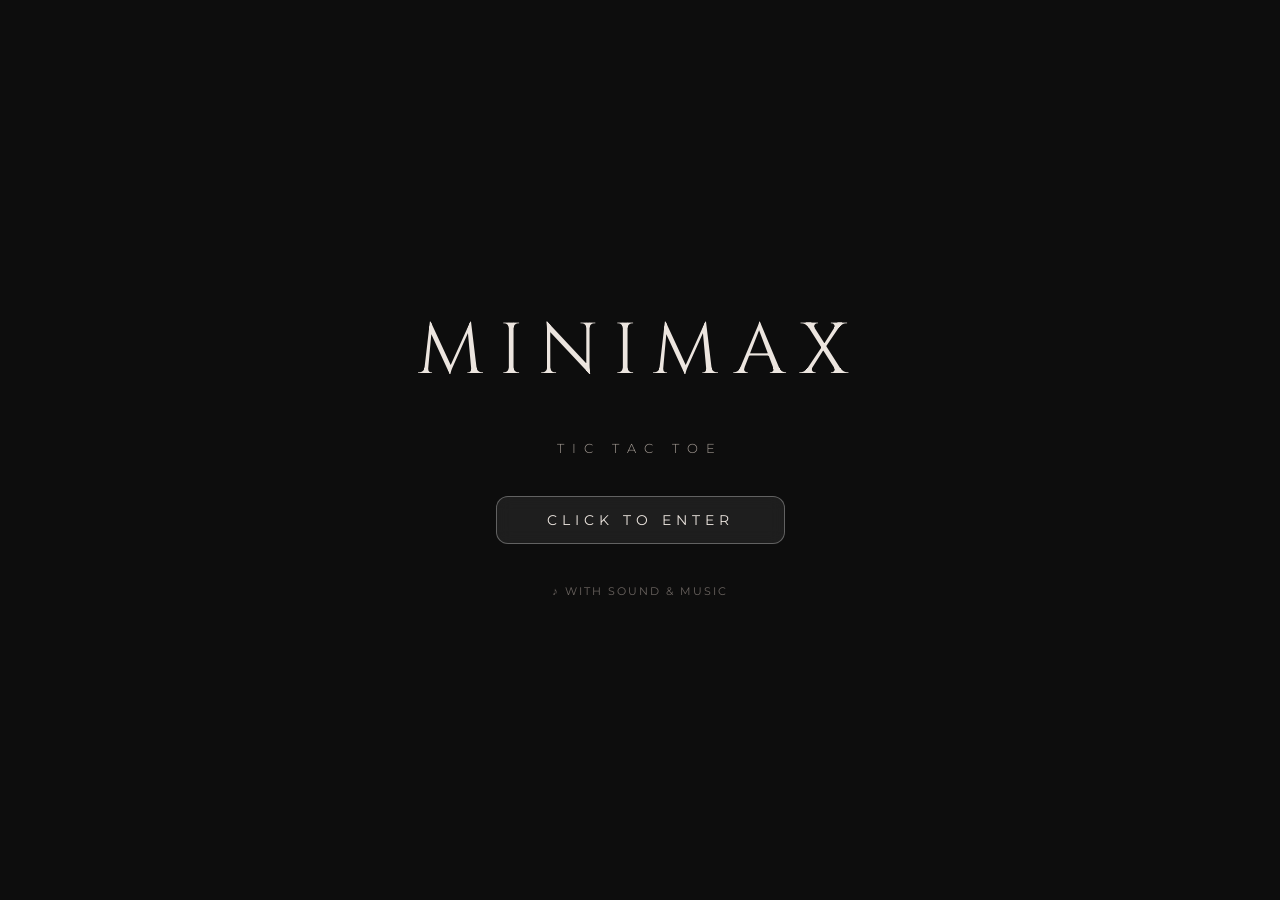
==== index.html @ ba653051 "Baru Lagi" ====
<!DOCTYPE html>
<html lang="en">
<head>
    <meta charset="UTF-8">
    <meta name="viewport" content="width=device-width, initial-scale=1.0">
    <title>Minimax Tic Tac Toe</title>
    <link href="https://fonts.googleapis.com/css2?family=Cinzel:wght@400;500&family=Montserrat:wght@300;400;500&family=Playfair+Display:ital@1&display=swap" rel="stylesheet">
    <link rel="stylesheet" href="https://cdnjs.cloudflare.com/ajax/libs/font-awesome/6.4.0/css/all.min.css">
    <link rel="stylesheet" href="style.css?v=1.1">
</head>
<body>

    <div id="splash-screen" onclick="enterGame()">
        <div class="splash-title">MINIMAX</div>
        <div class="splash-sub">TIC TAC TOE</div>
        <div class="splash-btn">CLICK TO ENTER</div>
        <div class="splash-note">♪ WITH SOUND &amp; MUSIC</div>
    </div>

    <div class="game-window">
        <video autoplay loop muted playsinline id="bg-video">
            <source src="Background/bgvidloop.mp4" type="video/mp4">
        </video>
        <div class="video-overlay"></div>

        <audio id="bg-music" loop>
            <source src="artmylife-beach-lo-fi-relax-477166.mp3" type="audio/mpeg">
        </audio>

        <button id="credits-btn" onclick="openCredits()" title="Credits">i</button>

        <div class="top-right-controls">
            <div class="control-item" id="music-control" onclick="toggleAudio('music')">
                <i class="fas fa-music"></i><span>MUSIC<br>ON</span>
            </div>
            <div class="divider-vertical"></div>
            <div class="control-item" id="sound-control" onclick="toggleAudio('sound')">
                <i class="fas fa-volume-up"></i><span>SOUND<br>ON</span>
            </div>
        </div>

        <div id="lobby-screen" class="ui-container">
            <div class="text-section">
                <div class="algoritma">ALGORITMA</div>
                <div class="minimax">MINIMAX</div>
                <div class="tic-tac-toe-row">
                    <div class="line"></div>
                    <div class="tic-tac-toe">TIC TAC TOE</div>
                    <div class="line"></div>
                </div>
                <div class="tagline" style="margin-top: 15px;">Make your move. Victory in a line.</div>
            </div>
            <div class="menu-section">
                <button class="menu-btn" onclick="showScreen('size-screen')">
                    <div class="btn-icon"><i class="fas fa-play"></i></div>
                    <div class="btn-text-wrapper">
                        <span class="btn-title">PLAY</span>
                        <span class="btn-desc">Start a new match</span>
                    </div>
                </button>
                <button class="menu-btn" onclick="showScreen('settings-screen')">
                    <div class="btn-icon"><i class="fas fa-cog"></i></div>
                    <div class="btn-text-wrapper">
                        <span class="btn-title">SETTINGS</span>
                        <span class="btn-desc">Game system & audio</span>
                    </div>
                </button>
                <button class="menu-btn" onclick="showScreen('appearance-screen')">
                    <div class="btn-icon"><i class="fas fa-palette"></i></div>
                    <div class="btn-text-wrapper">
                        <span class="btn-title">APPEARANCE</span>
                        <span class="btn-desc">Customize visual experience</span>
                    </div>
                </button>
            </div>
        </div>

        <div id="appearance-screen" class="ui-container hidden">
            <div class="text-section">
                <div class="minimax" style="font-size: 50px;">APPEARANCE</div>
                <div class="tagline">Stylize your battlefield</div>
            </div>
            <div class="settings-content" style="align-items: center;">
                <div class="settings-column">
                    <div class="setting-item">
                        <span class="setting-label">BOARD SKIN</span>
                        <div class="btn-horizontal-group" id="app-skin-opts">
                            <button class="menu-btn size-btn" style="width:140px;padding:10px;" onclick="setSkin('default')">Classic</button>
                            <button class="menu-btn size-btn" style="width:140px;padding:10px;" onclick="setSkin('neon')">Cyber Neon</button>
                            <button class="menu-btn size-btn" style="width:140px;padding:10px;" onclick="setSkin('waffle')">Waffle Break</button>
                        </div>
                    </div>
                    <div class="setting-item" style="margin-top: 15px;">
                        <span class="setting-label">PREVIEW SIZE</span>
                        <div class="btn-horizontal-group" id="app-size-opts">
                            <button class="menu-btn size-btn" style="width:70px;padding:10px;" onclick="setPreviewSize(3)">3x3</button>
                            <button class="menu-btn size-btn" style="width:70px;padding:10px;" onclick="setPreviewSize(5)">5x5</button>
                            <button class="menu-btn size-btn" style="width:70px;padding:10px;" onclick="setPreviewSize(6)">6x6</button>
                        </div>
                    </div>
                    <div style="margin-top: 40px;">
                        <button class="menu-btn" style="width:200px;" onclick="showScreen('lobby-screen')">
                            <div class="btn-icon"><i class="fas fa-arrow-left"></i></div>
                            <div class="btn-text-wrapper"><span class="btn-title">BACK</span></div>
                        </button>
                    </div>
                </div>
                <div class="settings-column" style="display:flex; justify-content:center; align-items:center;">
                    <div id="preview-board" class="board skin-default"></div>
                </div>
            </div>
        </div>

        <div id="settings-screen" class="ui-container hidden">
            <div class="text-section">
                <div class="minimax" style="font-size: 50px;">SETTINGS</div>
            </div>
            <div class="settings-content">
                <div class="settings-column">
                    <div class="setting-item">
                        <span class="setting-label">BLUR INTENSITY</span>
                        <div class="btn-horizontal-group" id="blur-opts">
                            <button class="menu-btn size-btn" style="width:100px;padding:10px;" onclick="setBlur(2)">Low</button>
                            <button class="menu-btn size-btn" style="width:100px;padding:10px;" onclick="setBlur(6)">Medium</button>
                            <button class="menu-btn size-btn" style="width:100px;padding:10px;" onclick="setBlur(12)">High</button>
                        </div>
                    </div>
                    <div class="setting-item" style="margin-top:20px;">
                        <span class="setting-label">ABOUT THE ALGORITHM</span>
                        <div class="info-box">
                            <b>MINIMAX:</b> Algoritma rekursif yang mencari langkah optimal dengan meminimalkan kemungkinan kerugian maksimal. Sempurna untuk papan 3x3.<br><br>
                            <b>HEURISTIC:</b> Digunakan pada papan besar untuk mengevaluasi skor posisi tanpa harus menelusuri seluruh kemungkinan langkah, menjaga performa tetap lancar.
                        </div>
                    </div>
                </div>
                <div class="settings-column">
                    <div class="setting-item">
                        <span class="setting-label">AUDIO SETTINGS</span>
                        <div class="info-box" style="display:flex;flex-direction:column;gap:18px;">
                            <div class="volume-row">
                                <label>BGM</label>
                                <input type="range" id="bgm-slider" min="0" max="100" value="35"
                                       oninput="AudioManager.setBGM(this.value)">
                                <span class="vol-value" id="bgm-val">35</span>
                            </div>
                            <div class="volume-row">
                                <label>SFX</label>
                                <input type="range" id="sfx-slider" min="0" max="100" value="100"
                                       oninput="AudioManager.setSFX(this.value)">
                                <span class="vol-value" id="sfx-val">100</span>
                            </div>
                        </div>
                    </div>
                    <div class="setting-item">
                        <span class="setting-label">BGM TRACK</span>
                        <div class="btn-horizontal-group" id="track-opts">
                            </div>
                    </div>
                    <div style="margin-top:auto;display:flex;gap:15px;">
                        <button class="menu-btn" style="width:200px;" onclick="resetDefaults()">
                            <div class="btn-icon"><i class="fas fa-undo"></i></div>
                            <div class="btn-text-wrapper"><span class="btn-title">DEFAULT</span></div>
                        </button>
                        <button class="menu-btn" style="width:200px;" onclick="showScreen('lobby-screen')">
                            <div class="btn-icon"><i class="fas fa-arrow-left"></i></div>
                            <div class="btn-text-wrapper"><span class="btn-title">BACK</span></div>
                        </button>
                    </div>
                </div>
            </div>
        </div>

        <div id="credits-screen" class="ui-container hidden">
            <div class="text-section">
                <div class="minimax" style="font-size:50px;">CREDITS</div>
                <div class="tagline">The minds behind the machine</div>
            </div>
            <div class="settings-content">
                <div class="settings-column">
                    <div class="setting-item">
                        <span class="setting-label">THE TEAM</span>
                        <div class="info-box" style="display:flex;flex-direction:column;gap:16px;">
                            <div>
                                <b style="font-size:15px;">Jeremy</b>
                                <p style="margin-top:4px;color:#c7bdb7;font-size:12px;">5803025027</p>
                            </div>
                            <div>
                                <b style="font-size:15px;">Phillipo</b>
                                <p style="margin-top:4px;color:#c7bdb7;font-size:12px;">5803025025</p>
                            </div>
                            <div>
                                <b style="font-size:15px;">Rendra</b>
                                <p style="margin-top:4px;color:#c7bdb7;font-size:12px;">5803025019</p>
                            </div>
                        </div>
                    </div>
                </div>
                <div class="settings-column">
                    <div class="setting-item">
                        <span class="setting-label">REPOSITORY</span>
                        <div class="info-box" style="display:flex;flex-direction:column;gap:12px;">
                            <p style="font-size:13px;color:#c7bdb7;line-height:1.6;">Open source project built with vanilla HTML, CSS &amp; JavaScript. No frameworks. No dependencies.</p>
                            <button class="menu-btn" style="width:100%;justify-content:center;"
                                    onclick="window.open('https://github.com/Bluwww/Tic-Tac-Toe.git','_blank')">
                                <div class="btn-icon"><i class="fab fa-github"></i></div>
                                <div class="btn-text-wrapper"><span class="btn-title">VISIT GITHUB</span></div>
                            </button>
                        </div>
                    </div>
                    <div style="margin-top:auto;">
                        <button class="menu-btn" style="width:200px;" onclick="closeCredits()">
                            <div class="btn-icon"><i class="fas fa-arrow-left"></i></div>
                            <div class="btn-text-wrapper"><span class="btn-title">BACK</span></div>
                        </button>
                    </div>
                </div>
            </div>
        </div>

        <div id="size-screen" class="ui-container hidden">
            <div class="text-section">
                <div class="minimax" style="font-size:50px;">BATTLEFIELD</div>
                <div class="tagline">Select your board size</div>
            </div>
            <div class="btn-horizontal-group" id="size-opts" style="margin-top:20px;">
                <button class="menu-btn size-btn" onclick="chooseSize(3)"><span class="btn-title">3 x 3</span></button>
                <button class="menu-btn size-btn" onclick="chooseSize(5)"><span class="btn-title">5 x 5</span></button>
                <button class="menu-btn size-btn" onclick="chooseSize(6)"><span class="btn-title">6 x 6</span></button>
            </div>
            <button class="menu-btn" style="width:200px;margin-top:20px;" onclick="showScreen('lobby-screen')">
                <div class="btn-icon"><i class="fas fa-arrow-left"></i></div>
                <div class="btn-text-wrapper"><span class="btn-title">BACK</span></div>
            </button>
        </div>

        <div id="difficulty-screen" class="ui-container hidden">
            <div class="text-section">
                <div class="minimax" style="font-size:50px;">CHALLENGE</div>
                <div class="tagline">Select your opponent level</div>
            </div>
            <div class="btn-horizontal-group" id="diff-opts" style="margin-top:20px;">
                <button class="menu-btn size-btn" onclick="setDifficulty('Easy')"><span class="btn-title">EASY</span></button>
                <button class="menu-btn size-btn" onclick="setDifficulty('Medium')"><span class="btn-title">MEDIUM</span></button>
                <button class="menu-btn size-btn" onclick="setDifficulty('Hard')"><span class="btn-title">HARD</span></button>
            </div>
            <button class="menu-btn" style="width:200px;margin-top:20px;" onclick="showScreen('size-screen')">
                <div class="btn-icon"><i class="fas fa-arrow-left"></i></div>
                <div class="btn-text-wrapper"><span class="btn-title">BACK</span></div>
            </button>
        </div>

        <div id="turn-screen" class="ui-container hidden">
            <div class="text-section">
                <div class="minimax" style="font-size:50px;">INITIATIVE</div>
                <div class="tagline">Who will make the first move?</div>
            </div>
            <div class="btn-horizontal-group" id="turn-opts" style="margin-top:20px;">
                <button class="menu-btn size-btn" onclick="setFirstTurn('Player')"><span class="btn-title">PLAYER</span></button>
                <button class="menu-btn size-btn" onclick="setFirstTurn('Bot')"><span class="btn-title">BOT</span></button>
            </div>
            <button class="menu-btn" style="width:200px;margin-top:20px;" onclick="showScreen('difficulty-screen')">
                <div class="btn-icon"><i class="fas fa-arrow-left"></i></div>
                <div class="btn-text-wrapper"><span class="btn-title">BACK</span></div>
            </button>
        </div>

        <div id="game-screen" class="ui-container hidden">
            <div class="gameplay-wrapper">
                <div class="scoreboard">
                    <div class="best-of">BEST OF 5 MATCH</div>
                    <div class="score-item">
                        <span>PLAYER (X)</span>
                        <span class="score-number" id="score-player">0</span>
                    </div>
                    <div class="score-item">
                        <span>BOT (O)</span>
                        <span class="score-number" id="score-bot">0</span>
                    </div>
                    <div id="round-status" style="text-align:center;font-size:12px;color:#c7bdb7;margin-top:10px;">Your turn!</div>
                    <div id="game-tip" class="game-tip">Tip: Get 3 in a row to win!</div>
                </div>
                <div id="board" class="board"></div>
            </div>
        </div>

        <div id="result-screen" class="ui-container hidden">
            <div class="text-section">
                <div class="algoritma">MATCH OVER</div>
                <div class="minimax" id="match-winner-text" style="font-size:60px;color:#e74c3c;">YOU LOSE</div>
            </div>
            <div class="menu-section">
                <button class="menu-btn" onclick="showScreen('size-screen')">
                    <div class="btn-icon"><i class="fas fa-redo"></i></div>
                    <div class="btn-text-wrapper"><span class="btn-title">PLAY AGAIN</span></div>
                </button>
                <button class="menu-btn" onclick="showScreen('lobby-screen')">
                    <div class="btn-icon"><i class="fas fa-home"></i></div>
                    <div class="btn-text-wrapper"><span class="btn-title">MAIN MENU</span></div>
                </button>
            </div>
        </div>

        <div class="bottom-left">1.0.0</div>
    </div>

    <script src="script.js"></script>
</body>
</html>
---- style.css ----
/* ============================================================
   RESET & BASE
   ============================================================ */
* { margin: 0; padding: 0; box-sizing: border-box; }
body, html {
    width: 100%; height: 100%;
    font-family: 'Montserrat', sans-serif;
    overflow: hidden;
    background-color: #0d0d0d;
    color: #ece5df;
}

/* ============================================================
   BACKGROUND VIDEO
   ============================================================ */
.game-window { position: relative; width: 100vw; height: 100vh; }

#bg-video {
    position: absolute; top: 0; left: 0;
    width: 100%; height: 100%;
    object-fit: cover; z-index: 0; pointer-events: none;
    transition: filter 0.8s ease-in-out;
}

:root { --blur-amount: 6px; }

.video-blurred {
    filter: blur(var(--blur-amount)) brightness(0.7);
}

.video-overlay {
    position: absolute; top: 0; left: 0; width: 100%; height: 100%;
    background: linear-gradient(to right, rgba(0,0,0,0.7) 0%, rgba(0,0,0,0.2) 60%);
    z-index: 1;
}

/* ============================================================
   TOP CONTROLS
   ============================================================ */
.top-right-controls {
    position: absolute; top: 6%; right: 4%;
    display: flex; align-items: center; gap: 20px; z-index: 10;
}
.control-item {
    display: flex; flex-direction: column; align-items: center;
    cursor: pointer; opacity: 0.8; transition: 0.3s;
}
.control-item:hover { opacity: 1; }
.control-item i { font-size: 20px; margin-bottom: 8px; }
.control-item span { font-size: 10px; letter-spacing: 1px; text-align: center; }
.divider-vertical { width: 1px; height: 40px; background-color: rgba(236,229,223,0.3); }

/* CREDITS BUTTON — top-left */
#credits-btn {
    position: absolute; top: 6%; left: 4%; z-index: 10;
    width: 40px; height: 40px; border-radius: 10px;
    background: rgba(255,255,255,0.08);
    border: 1px solid rgba(255,255,255,0.25);
    backdrop-filter: blur(8px);
    color: #ece5df; font-size: 16px; font-weight: 700;
    cursor: pointer; opacity: 0.8; transition: 0.3s;
    display: flex; align-items: center; justify-content: center;
}
#credits-btn:hover {
    background: rgba(255,255,255,0.18);
    opacity: 1; transform: scale(1.05);
}

/* ============================================================
   SCREENS & CONTAINERS
   ============================================================ */
.ui-container {
    position: absolute; top: 50%; left: 8%; transform: translateY(-50%);
    display: flex; flex-direction: column; gap: 35px;
    z-index: 10; width: 80%;
    transition: opacity 0.5s ease;
}

.hidden { display: none !important; opacity: 0; pointer-events: none; }

/* ============================================================
   TYPOGRAPHY
   ============================================================ */
.text-section { display: flex; flex-direction: column; gap: 10px; }
.algoritma { font-size: 18px; letter-spacing: 12px; font-weight: 300; margin-left: 5px; }
.minimax {
    font-family: 'Cinzel', serif; font-size: 80px;
    letter-spacing: 15px; font-weight: 400; line-height: 1; margin-left: 5px;
}
.tic-tac-toe-row { display: flex; align-items: center; gap: 15px; margin-top: 5px; }
.line { height: 1px; width: 80px; background-color: rgba(236,229,223,0.5); }
.tic-tac-toe { font-size: 16px; letter-spacing: 10px; font-weight: 300; }
.tagline {
    font-family: 'Playfair Display', serif; font-style: italic;
    font-size: 20px; letter-spacing: 1px; color: #d1c8c3;
}

/* ============================================================
   BUTTONS
   ============================================================ */
.menu-section { display: flex; flex-direction: column; gap: 15px; width: 320px; margin-top: 10px; }
.menu-btn {
    background: rgba(255,255,255,0.08); border: 1px solid rgba(255,255,255,0.25);
    backdrop-filter: blur(8px); border-radius: 12px; padding: 15px 25px;
    display: flex; align-items: center; cursor: pointer; transition: 0.3s;
    color: #ece5df; text-align: left;
}
.menu-btn:hover { background: rgba(255,255,255,0.15); transform: translateX(5px); }
.btn-icon { font-size: 24px; width: 40px; display: flex; justify-content: center; margin-right: 15px; opacity: 0.9; }
.btn-text-wrapper { display: flex; flex-direction: column; gap: 4px; }
.btn-title { font-size: 18px; font-weight: 500; letter-spacing: 2px; }
.btn-desc { font-size: 12px; font-weight: 300; color: #c7bdb7; letter-spacing: 0.5px; }

.btn-horizontal-group { display: flex; gap: 15px; flex-wrap: wrap; max-width: 600px; }
.size-btn { width: 140px; justify-content: center; text-align: center; }

.selected-opt {
    border: 2px solid #ffffff !important;
    background: rgba(255,255,255,0.25) !important;
    box-shadow: 0 0 20px rgba(255,255,255,0.6), inset 0 0 10px rgba(255,255,255,0.3) !important;
    transform: scale(1.05);
    color: #ffffff !important;
    text-shadow: 0 0 10px rgba(255,255,255,0.8);
}

/* ============================================================
   SETTINGS LAYOUT
   ============================================================ */
.settings-content { display: flex; gap: 50px; align-items: flex-start; }
.settings-column {
    flex: 1; max-width: 450px;
    display: flex; flex-direction: column; gap: 25px;
}
.setting-item { display: flex; flex-direction: column; gap: 10px; }
.setting-label { font-size: 14px; letter-spacing: 3px; color: #c7bdb7; font-weight: 500; }
.info-box {
    background: rgba(255,255,255,0.05); border: 1px solid rgba(255,255,255,0.1);
    padding: 20px; border-radius: 12px;
    font-size: 13px; line-height: 1.6; color: #d1c8c3;
}
.info-box b { color: #ece5df; letter-spacing: 1px; }

.volume-row { display: flex; align-items: center; gap: 14px; }
.volume-row label {
    font-size: 12px; letter-spacing: 2px; color: #c7bdb7; min-width: 40px;
}
.volume-row input[type=range] {
    flex: 1; -webkit-appearance: none; appearance: none;
    height: 4px; border-radius: 4px;
    background: rgba(255,255,255,0.2); outline: none; cursor: pointer;
}
.volume-row input[type=range]::-webkit-slider-thumb {
    -webkit-appearance: none; appearance: none;
    width: 16px; height: 16px; border-radius: 50%;
    background: #ece5df; cursor: pointer;
    box-shadow: 0 0 6px rgba(255,255,255,0.4);
}
.volume-row input[type=range]::-moz-range-thumb {
    width: 16px; height: 16px; border-radius: 50%;
    background: #ece5df; cursor: pointer; border: none;
    box-shadow: 0 0 6px rgba(255,255,255,0.4);
}
.vol-value {
    font-size: 12px; color: #ece5df;
    min-width: 30px; text-align: right; letter-spacing: 1px;
}

/* ============================================================
   GAMEPLAY AREA
   ============================================================ */
.gameplay-wrapper { display: flex; align-items: center; gap: 60px; }
.scoreboard {
    background: rgba(0,0,0,0.4); padding: 30px; border-radius: 15px;
    border: 1px solid rgba(255,255,255,0.1); backdrop-filter: blur(10px);
    display: flex; flex-direction: column; gap: 20px; width: 250px;
}
.score-item {
    display: flex; justify-content: space-between; align-items: center;
    font-size: 18px; letter-spacing: 2px;
}
.score-number { font-size: 28px; font-family: 'Cinzel', serif; font-weight: 500; }
.best-of {
    text-align: center; font-size: 14px; letter-spacing: 3px; color: #c7bdb7;
    border-bottom: 1px solid rgba(255,255,255,0.2); padding-bottom: 10px;
}

.board {
    display: grid; gap: 8px;
    background: rgba(255,255,255,0.1); padding: 15px; border-radius: 10px;
    backdrop-filter: blur(5px); border: 1px solid rgba(255,255,255,0.2);
}
.cell {
    background: rgba(0,0,0,0.5); display: flex;
    justify-content: center; align-items: center;
    font-family: 'Cinzel', serif; cursor: pointer;
    transition: 0.2s; border-radius: 4px;
}
.cell:hover { background: rgba(255,255,255,0.1); }
.cell.x { color: #e74c3c; }
.cell.o { color: #3498db; }

/* ============================================================
   PION POP-IN ANIMATION
   ============================================================ */
@keyframes pop-in {
    0%   { transform: scale(0) rotate(-15deg); opacity: 0; }
    60%  { transform: scale(1.2) rotate(6deg);  opacity: 1; }
    80%  { transform: scale(0.9) rotate(-3deg); }
    100% { transform: scale(1)   rotate(0deg);  opacity: 1; }
}

.cell.just-placed {
    animation: pop-in 0.35s cubic-bezier(0.34, 1.56, 0.64, 1) both;
}

/* ============================================================
   FOOTER
   ============================================================ */
.bottom-left {
    position: absolute; bottom: 5%; left: 4%;
    font-size: 12px; font-weight: 300; letter-spacing: 1px; opacity: 0.8; z-index: 10;
}
.game-tip {
    text-align: center; font-size: 12px; color: #a89f98;
    margin-top: 5px; font-style: italic; letter-spacing: 0.5px; opacity: 0.9;
}

/* ============================================================
   SPLASH SCREEN
   ============================================================ */
#splash-screen {
    position: fixed; inset: 0; z-index: 9999;
    background: #0d0d0d;
    display: flex; flex-direction: column;
    justify-content: center; align-items: center; gap: 40px;
    cursor: pointer; transition: opacity 0.8s ease;
}
#splash-screen.fade-out { opacity: 0; pointer-events: none; }

.splash-title {
    font-family: 'Cinzel', serif; font-size: 72px;
    letter-spacing: 15px; color: #ece5df; text-align: center;
}
.splash-sub {
    font-size: 13px; letter-spacing: 8px; color: #a89f98;
    text-align: center; font-weight: 300;
}
.splash-btn {
    border: 1px solid rgba(255,255,255,0.3); padding: 14px 50px; border-radius: 12px;
    background: rgba(255,255,255,0.07); backdrop-filter: blur(8px);
    font-family: 'Montserrat', sans-serif; font-size: 14px; letter-spacing: 5px;
    color: #ece5df; cursor: pointer; transition: 0.3s;
    animation: pulse-glow 2s ease-in-out infinite;
}
.splash-btn:hover { background: rgba(255,255,255,0.15); border-color: rgba(255,255,255,0.6); }
@keyframes pulse-glow {
    0%, 100% { box-shadow: 0 0 10px rgba(255,255,255,0.1); }
    50%       { box-shadow: 0 0 25px rgba(255,255,255,0.35); }
}
.splash-note { font-size: 11px; letter-spacing: 2px; color: #6b6460; }

/* ============================================================
   RESPONSIVE — SMARTPHONE (Mencegah Terpotong di Layar HP)
   ============================================================ */
@media (max-width: 600px) {
    body, html {
        overflow: hidden; /* Mengunci layar HP agar tidak bisa digeser ke samping akibat overflow */
    }

    #splash-screen { gap: 24px; }
    .splash-title { font-size: 36px; letter-spacing: 8px; }
    .splash-sub  { font-size: 11px; letter-spacing: 5px; }
    .splash-btn  { padding: 12px 30px; font-size: 12px; letter-spacing: 3px; }
    .splash-note { font-size: 10px; }

    /* Menyeimbangkan Container Utama agar presisi di tengah layar HP */
    .ui-container { 
        left: 5% !important; 
        top: 50% !important; 
        width: 90% !important; 
        gap: 18px !important; 
        transform: translateY(-50%) !important; 
        max-height: 92vh;
        overflow-y: auto; /* Jaga-jaga jika layar HP sangat pendek, menu bisa di-scroll ke bawah */
        padding-right: 5px;
    }

    .algoritma { font-size: 11px; letter-spacing: 6px; }
    .minimax { font-size: 35px !important; letter-spacing: 6px; text-align: center; width: 100%; }
    .tic-tac-toe { font-size: 11px; letter-spacing: 5px; }
    .line        { width: 40px; }
    .tagline     { font-size: 13px; text-align: center; }

    .menu-section { width: 100%; gap: 10px; align-items: center; }
    .menu-btn     { padding: 11px 16px; border-radius: 10px; width: 100%; max-width: 290px; }
    .btn-icon     { font-size: 18px; width: 30px; margin-right: 10px; }
    .btn-title    { font-size: 14px; letter-spacing: 1.5px; }
    .btn-desc     { font-size: 10px; }

    /* Memaksa group tombol horizontal melentur mengikuti lebar layar HP */
    .btn-horizontal-group { 
        gap: 8px !important; 
        width: 100% !important; 
        justify-content: center !important;
    }
    
    /* Mengubah ukuran tombol pilihan statis (140px) menjadi pembagian persen yang rapi di HP */
    .btn-horizontal-group .size-btn { 
        width: calc(50% - 6px) !important; 
        padding: 10px 4px !important;
        font-size: 12px !important;
    }

    /* Khusus untuk pilihan ukuran battlefield / preview size agar muat sejajar bertiga */
    #size-opts .size-btn,
    #diff-opts .size-btn,
    #turn-opts .size-btn,
    #app-size-opts .size-btn {
        width: calc(33.33% - 6px) !important;
    }

    .top-right-controls { top: 2%; right: 3%; gap: 12px; }
    .control-item i     { font-size: 16px; margin-bottom: 4px; }
    .control-item span  { font-size: 8px; }
    .divider-vertical   { height: 28px; }
    #credits-btn        { top: 2%; left: 3%; width: 34px; height: 34px; font-size: 13px; }

    /* FIX UTAMA: Mengatur susunan kolom pengaturan/appearance agar turun ke bawah */
    .settings-content { 
        flex-direction: column !important; 
        gap: 20px !important; 
        width: 100% !important;
        align-items: center !important;
    }
    
    .settings-column { 
        width: 100% !important; 
        max-width: 100% !important; 
        gap: 16px !important; 
        align-items: center !important;
    }
    
    .setting-item {
        width: 100% !important;
        align-items: center !important;
    }

    .setting-label   { font-size: 11px; letter-spacing: 2px; text-align: center; }
    .info-box        { padding: 14px; font-size: 11px; width: 100%; max-width: 300px; }
    .score-item      { font-size: 13px; letter-spacing: 1px; }
    .score-number    { font-size: 20px; }
    .best-of         { font-size: 11px; letter-spacing: 2px; }

    .volume-row { width: 100%; max-width: 280px; }

    /* Mengatur area gameplay */
    .gameplay-wrapper { flex-direction: column; align-items: center; gap: 12px; width: 100%; }

    .scoreboard {
        width: 100%; max-width: 300px; flex-direction: row; flex-wrap: wrap; padding: 10px 14px;
        gap: 8px; align-items: center; justify-content: space-between; border-radius: 10px;
    }
    .best-of {
        width: 100%; border-bottom: none; border-top: 1px solid rgba(255,255,255,0.2);
        padding-bottom: 0; padding-top: 6px; order: 99; font-size: 10px;
    }
    #round-status { font-size: 10px; }
    .game-tip     { font-size: 10px; }

    /* Memastikan papan permainan utama dan papan preview di menu appearance berukuran pas */
    #board, #preview-board {
        width:  min(84vw, calc(100vh - 220px)) !important;
        height: min(84vw, calc(100vh - 220px)) !important;
        padding: 8px; gap: 5px; box-sizing: border-box;
    }

    .cell { font-size: clamp(14px, 6vw, 36px) !important; border-radius: 3px; }
    #match-winner-text { font-size: 36px !important; }
}

/* ============================================================
   BOARD SKINS
   ============================================================ */

/* --- 1. SKIN: CYBER NEON --- */
.board.skin-neon {
    background: rgba(10, 10, 35, 0.7); border: 1px solid #00ffff;
    box-shadow: 0 0 15px rgba(0, 255, 255, 0.4), inset 0 0 20px rgba(0, 255, 255, 0.2);
}
.board.skin-neon .cell {
    background: rgba(0, 0, 0, 0.8); border: 1px solid rgba(0, 255, 255, 0.3);
    box-shadow: inset 0 0 10px rgba(0, 0, 0, 0.8);
}
.board.skin-neon .cell:hover {
    background: rgba(0, 255, 255, 0.2); box-shadow: 0 0 15px rgba(0, 255, 255, 0.5);
}
.board.skin-neon .cell.x { color: #ff007f; text-shadow: 0 0 15px #ff007f, 0 0 30px #ff007f; }
.board.skin-neon .cell.o { color: #00ffff; text-shadow: 0 0 15px #00ffff, 0 0 30px #00ffff; }


/* --- 2. SKIN: WAFFLE BREAK --- */
.board.skin-waffle {
    background: #d8a061; /* Warna adonan waffle matang */
    border: 4px solid #b87c3b; /* Tepi waffle */
    border-radius: 12px;
    box-shadow: 0 10px 25px rgba(0, 0, 0, 0.4); 
    position: relative;
}

/* KOTAK-KOTAK GRID WAFFLE */
.board.skin-waffle .cell {
    background: #f9d8a5; 
    border: 2px solid #c78e51; 
    border-radius: 6px;
    position: relative;
    z-index: 1;
}

.board.skin-waffle .cell:hover {
    background: #ffeac7;
}

/* HILANGKAN TEXT ASLI X DAN O */
.board.skin-waffle .cell.x,
.board.skin-waffle .cell.o {
    text-shadow: none;
    color: transparent; 
}

/* POSISI ICON SVG MENTEGA DAN BLUEBERRY */
.board.skin-waffle .cell svg.waffle-icon {
    width: 75%;
    height: 75%;
    position: absolute;
    top: 50%;
    left: 50%;
    transform: translate(-50%, -50%);
}
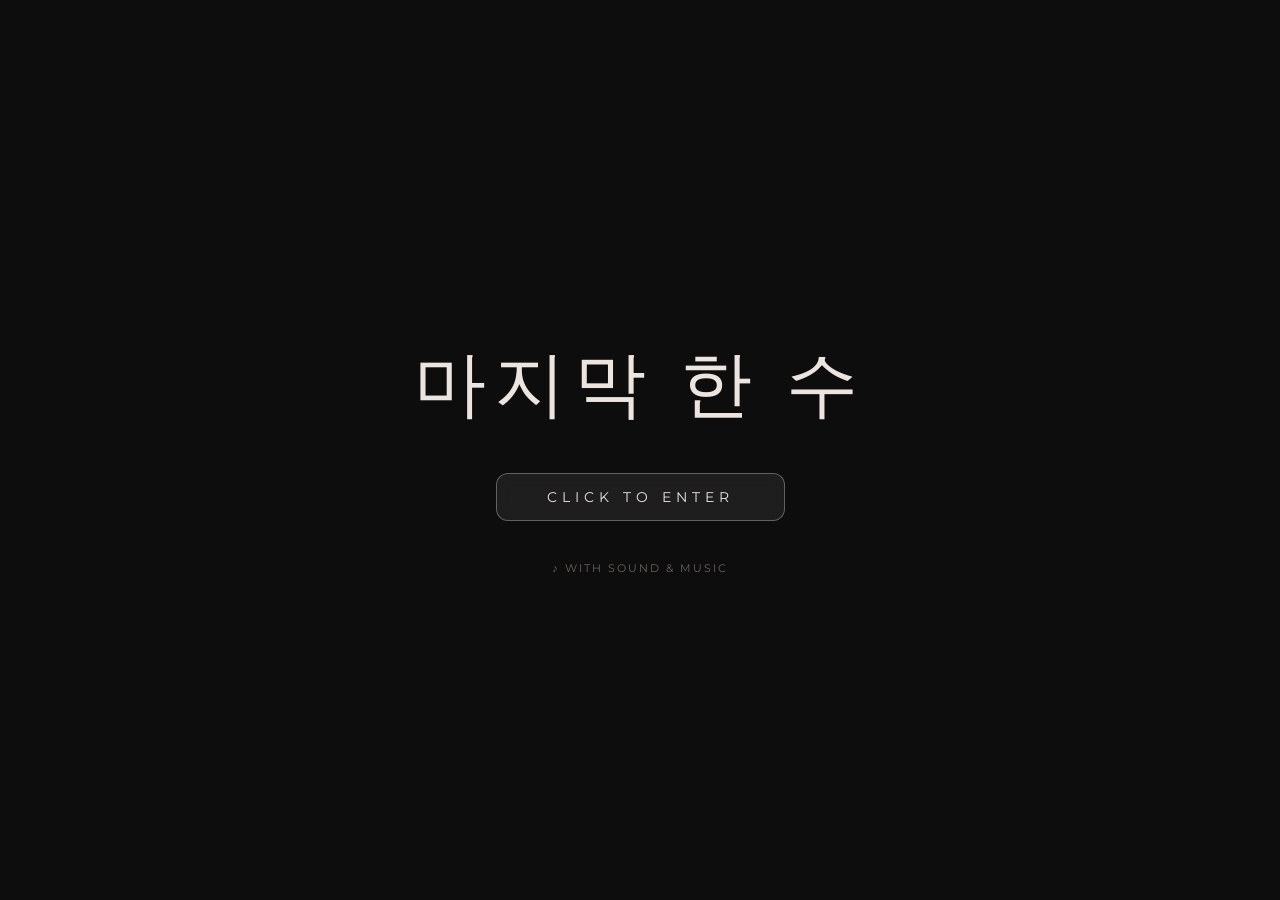
==== commit 6916534a: "Update" ====
--- a/index.html
+++ b/index.html
@@ -3,16 +3,18 @@
 <head>
     <meta charset="UTF-8">
     <meta name="viewport" content="width=device-width, initial-scale=1.0">
-    <title>Minimax Tic Tac Toe</title>
-    <link href="https://fonts.googleapis.com/css2?family=Cinzel:wght@400;500&family=Montserrat:wght@300;400;500&family=Playfair+Display:ital@1&display=swap" rel="stylesheet">
+    <title>最後の一手 —</title>
+    <link href="https://fonts.googleapis.com/css2?family=Cinzel:wght@400;500&family=Montserrat:wght@300;400;500&family=Playfair+Display:ital@1&family=Noto+Serif+JP:wght@300;400;500&display=swap" rel="stylesheet">
     <link rel="stylesheet" href="https://cdnjs.cloudflare.com/ajax/libs/font-awesome/6.4.0/css/all.min.css">
-    <link rel="stylesheet" href="style.css?v=1.1">
+    
+    <script src="https://sdk.crazygames.com/crazygames-sdk-v3.js"></script>
+    
+    <link rel="stylesheet" href="style.css">
 </head>
 <body>
 
     <div id="splash-screen" onclick="enterGame()">
-        <div class="splash-title">MINIMAX</div>
-        <div class="splash-sub">TIC TAC TOE</div>
+        <div class="splash-title">마지막 한 수</div>
         <div class="splash-btn">CLICK TO ENTER</div>
         <div class="splash-note">♪ WITH SOUND &amp; MUSIC</div>
     </div>
@@ -41,11 +43,10 @@
 
         <div id="lobby-screen" class="ui-container">
             <div class="text-section">
-                <div class="algoritma">ALGORITMA</div>
-                <div class="minimax">MINIMAX</div>
+                <div class="minimax">마지막 한 수</div>
                 <div class="tic-tac-toe-row">
                     <div class="line"></div>
-                    <div class="tic-tac-toe">TIC TAC TOE</div>
+                    <div class="tic-tac-toe">THE LAST MOVE</div>
                     <div class="line"></div>
                 </div>
                 <div class="tagline" style="margin-top: 15px;">Make your move. Victory in a line.</div>
@@ -98,6 +99,16 @@
                             <button class="menu-btn size-btn" style="width:70px;padding:10px;" onclick="setPreviewSize(6)">6x6</button>
                         </div>
                     </div>
+                    
+                    <div class="setting-item" style="margin-top: 15px;">
+                        <span class="setting-label">CUSTOM CURSOR</span>
+                        <div class="btn-horizontal-group" id="app-cursor-opts">
+                            <button class="menu-btn size-btn" style="width:100px;padding:10px;" onclick="setCustomCursor('default')">Default</button>
+                            <button class="menu-btn size-btn" style="width:100px;padding:10px;" onclick="setCustomCursor('butter')">Butter</button>
+                            <button class="menu-btn size-btn" style="width:100px;padding:10px;" onclick="setCustomCursor('blueberry')">Blueberry</button>
+                        </div>
+                    </div>
+
                     <div style="margin-top: 40px;">
                         <button class="menu-btn" style="width:200px;" onclick="showScreen('lobby-screen')">
                             <div class="btn-icon"><i class="fas fa-arrow-left"></i></div>
@@ -128,8 +139,8 @@
                     <div class="setting-item" style="margin-top:20px;">
                         <span class="setting-label">ABOUT THE ALGORITHM</span>
                         <div class="info-box">
-                            <b>MINIMAX:</b> Algoritma rekursif yang mencari langkah optimal dengan meminimalkan kemungkinan kerugian maksimal. Sempurna untuk papan 3x3.<br><br>
-                            <b>HEURISTIC:</b> Digunakan pada papan besar untuk mengevaluasi skor posisi tanpa harus menelusuri seluruh kemungkinan langkah, menjaga performa tetap lancar.
+                            <b>MINIMAX:</b> A recursive algorithm that searches for the optimal move by minimizing the chance of the maximum loss. Perfect for a 3x3 board.<br><br>
+                            <b>HEURISTIC:</b> Used on larger boards to evaluate position scores without having to explore all possible moves, maintaining smooth performance.
                         </div>
                     </div>
                 </div>
@@ -154,7 +165,7 @@
                     <div class="setting-item">
                         <span class="setting-label">BGM TRACK</span>
                         <div class="btn-horizontal-group" id="track-opts">
-                            </div>
+                        </div>
                     </div>
                     <div style="margin-top:auto;display:flex;gap:15px;">
                         <button class="menu-btn" style="width:200px;" onclick="resetDefaults()">
@@ -170,49 +181,97 @@
             </div>
         </div>
 
-        <div id="credits-screen" class="ui-container hidden">
-            <div class="text-section">
-                <div class="minimax" style="font-size:50px;">CREDITS</div>
-                <div class="tagline">The minds behind the machine</div>
-            </div>
-            <div class="settings-content">
-                <div class="settings-column">
-                    <div class="setting-item">
-                        <span class="setting-label">THE TEAM</span>
-                        <div class="info-box" style="display:flex;flex-direction:column;gap:16px;">
-                            <div>
-                                <b style="font-size:15px;">Jeremy</b>
-                                <p style="margin-top:4px;color:#c7bdb7;font-size:12px;">5803025027</p>
-                            </div>
-                            <div>
-                                <b style="font-size:15px;">Phillipo</b>
-                                <p style="margin-top:4px;color:#c7bdb7;font-size:12px;">5803025025</p>
-                            </div>
-                            <div>
-                                <b style="font-size:15px;">Rendra</b>
-                                <p style="margin-top:4px;color:#c7bdb7;font-size:12px;">5803025019</p>
-                            </div>
-                        </div>
-                    </div>
-                </div>
-                <div class="settings-column">
-                    <div class="setting-item">
-                        <span class="setting-label">REPOSITORY</span>
-                        <div class="info-box" style="display:flex;flex-direction:column;gap:12px;">
-                            <p style="font-size:13px;color:#c7bdb7;line-height:1.6;">Open source project built with vanilla HTML, CSS &amp; JavaScript. No frameworks. No dependencies.</p>
-                            <button class="menu-btn" style="width:100%;justify-content:center;"
-                                    onclick="window.open('https://github.com/Bluwww/Tic-Tac-Toe.git','_blank')">
-                                <div class="btn-icon"><i class="fab fa-github"></i></div>
-                                <div class="btn-text-wrapper"><span class="btn-title">VISIT GITHUB</span></div>
-                            </button>
-                        </div>
-                    </div>
-                    <div style="margin-top:auto;">
-                        <button class="menu-btn" style="width:200px;" onclick="closeCredits()">
+        <div id="credits-screen" class="hidden">
+            <div class="cr-scroll">
+                <div class="cr-inner">
+
+                    <!-- STUDIO -->
+                    <div class="cr-block cr-studio">
+                        <div class="cr-logo">LUXU</div>
+                        <div class="cr-logo-sub">STUDIO</div>
+                        <div class="cr-glow-line"></div>
+                        <div class="cr-studio-type">Independent Interactive Entertainment</div>
+                        <div class="cr-studio-quote">"Crafted with passion and minimalist strategy design."</div>
+                    </div>
+
+                    <div class="cr-divider"></div>
+
+                    <!-- PROJECT OVERVIEW -->
+                    <div class="cr-block cr-anim" style="animation-delay:.1s">
+                        <div class="cr-label">PROJECT OVERVIEW</div>
+                        <div class="cr-cards">
+                            <div class="cr-card"><div class="cr-card-icon"><i class="fas fa-brain"></i></div><div class="cr-card-text">AI-Powered Tic Tac Toe Experience</div></div>
+                            <div class="cr-card"><div class="cr-card-icon"><i class="fas fa-chess"></i></div><div class="cr-card-text">Inspired by Strategic Gameplay Systems</div></div>
+                            <div class="cr-card"><div class="cr-card-icon"><i class="fas fa-eye"></i></div><div class="cr-card-text">Focused on Clean Visual Immersion</div></div>
+                            <div class="cr-card"><div class="cr-card-icon"><i class="fas fa-globe"></i></div><div class="cr-card-text">Built for Browser Gaming Platforms</div></div>
+                        </div>
+                    </div>
+
+                    <div class="cr-divider"></div>
+
+                    <!-- TECHNOLOGIES -->
+                    <div class="cr-block cr-anim" style="animation-delay:.2s">
+                        <div class="cr-label">TECHNOLOGIES USED</div>
+                        <div class="cr-pills">
+                            <div class="cr-pill"><span class="cr-dot"></span>HTML5</div>
+                            <div class="cr-pill"><span class="cr-dot"></span>CSS3</div>
+                            <div class="cr-pill"><span class="cr-dot"></span>Vanilla JavaScript</div>
+                            <div class="cr-pill"><span class="cr-dot"></span>Minimax Algorithm</div>
+                            <div class="cr-pill"><span class="cr-dot"></span>CrazyGames SDK</div>
+                        </div>
+                    </div>
+
+                    <div class="cr-divider"></div>
+
+                    <!-- AUDIO & VISUAL -->
+                    <div class="cr-block cr-anim" style="animation-delay:.3s">
+                        <div class="cr-label">AUDIO &amp; VISUAL DIRECTION</div>
+                        <div class="cr-av">
+                            <div class="cr-av-item"><div class="cr-av-icon"><i class="fas fa-headphones"></i></div><div class="cr-av-label">Lo-Fi Ambient Atmosphere</div></div>
+                            <div class="cr-av-item"><div class="cr-av-icon"><i class="fas fa-film"></i></div><div class="cr-av-label">Cinematic Minimalist UI</div></div>
+                            <div class="cr-av-item"><div class="cr-av-icon"><i class="fas fa-satellite"></i></div><div class="cr-av-label">Futuristic Visual Styling</div></div>
+                            <div class="cr-av-item"><div class="cr-av-icon"><i class="fas fa-mobile-alt"></i></div><div class="cr-av-label">Responsive Gameplay Experience</div></div>
+                        </div>
+                    </div>
+
+                    <div class="cr-divider"></div>
+
+                    <!-- SPECIAL THANKS -->
+                    <div class="cr-block cr-anim" style="animation-delay:.4s">
+                        <div class="cr-label">SPECIAL THANKS</div>
+                        <div class="cr-thanks">
+                            <div class="cr-thanks-item">Open Source Community</div>
+                            <div class="cr-thanks-item">Browser Game Developers</div>
+                            <div class="cr-thanks-item">CrazyGames Platform</div>
+                            <div class="cr-thanks-item">Early Playtesters</div>
+                        </div>
+                    </div>
+
+                    <div class="cr-divider"></div>
+
+                    <!-- VERSION -->
+                    <div class="cr-block cr-anim" style="animation-delay:.5s">
+                        <div class="cr-label">VERSION INFO</div>
+                        <div class="cr-version">VERSION 1.0.0</div>
+                        <div class="cr-build">BUILD FOR CRAZYGAMES PLATFORM</div>
+                    </div>
+
+                    <div class="cr-divider"></div>
+
+                    <!-- FINAL MESSAGE -->
+                    <div class="cr-block cr-final cr-anim" style="animation-delay:.6s">
+                        <div class="cr-final-big">"Every move matters."</div>
+                        <div class="cr-final-studio">— LUXU STUDIO</div>
+                    </div>
+
+                    <!-- BACK BUTTON -->
+                    <div class="cr-back">
+                        <button class="menu-btn" onclick="closeCredits()">
                             <div class="btn-icon"><i class="fas fa-arrow-left"></i></div>
                             <div class="btn-text-wrapper"><span class="btn-title">BACK</span></div>
                         </button>
                     </div>
+
                 </div>
             </div>
         </div>
@@ -233,6 +292,35 @@
             </button>
         </div>
 
+        <div id="mode-screen" class="ui-container hidden">
+            <div class="text-section">
+                <div class="minimax" style="font-size:50px;">BATTLE MODE</div>
+                <div class="tagline">Choose your opponent</div>
+            </div>
+            <div class="menu-section" id="mode-opts" style="margin-top:10px;">
+                <button class="menu-btn mode-card" onclick="chooseMode('bot')">
+                    <div class="btn-icon mode-icon mode-icon-bot"><i class="fas fa-robot"></i></div>
+                    <div class="btn-text-wrapper">
+                        <span class="btn-title">VS BOT</span>
+                        <span class="btn-desc">Challenge the Minimax AI</span>
+                    </div>
+                    <div class="mode-badge">AI</div>
+                </button>
+                <button class="menu-btn mode-card" onclick="chooseMode('local')">
+                    <div class="btn-icon mode-icon mode-icon-local"><i class="fas fa-user-friends"></i></div>
+                    <div class="btn-text-wrapper">
+                        <span class="btn-title">2 PLAYER LOCAL</span>
+                        <span class="btn-desc">Face a friend on the same device</span>
+                    </div>
+                    <div class="mode-badge mode-badge-local">P2</div>
+                </button>
+            </div>
+            <button class="menu-btn" style="width:200px;margin-top:10px;" onclick="showScreen('size-screen')">
+                <div class="btn-icon"><i class="fas fa-arrow-left"></i></div>
+                <div class="btn-text-wrapper"><span class="btn-title">BACK</span></div>
+            </button>
+        </div>
+
         <div id="difficulty-screen" class="ui-container hidden">
             <div class="text-section">
                 <div class="minimax" style="font-size:50px;">CHALLENGE</div>
@@ -243,7 +331,7 @@
                 <button class="menu-btn size-btn" onclick="setDifficulty('Medium')"><span class="btn-title">MEDIUM</span></button>
                 <button class="menu-btn size-btn" onclick="setDifficulty('Hard')"><span class="btn-title">HARD</span></button>
             </div>
-            <button class="menu-btn" style="width:200px;margin-top:20px;" onclick="showScreen('size-screen')">
+            <button class="menu-btn" style="width:200px;margin-top:20px;" onclick="showScreen('mode-screen')">
                 <div class="btn-icon"><i class="fas fa-arrow-left"></i></div>
                 <div class="btn-text-wrapper"><span class="btn-title">BACK</span></div>
             </button>
@@ -264,22 +352,55 @@
             </button>
         </div>
 
+        <div id="turn-screen-local" class="ui-container hidden">
+            <div class="text-section">
+                <div class="minimax" style="font-size:50px;">INITIATIVE</div>
+                <div class="tagline">Who strikes first?</div>
+            </div>
+            <div class="btn-horizontal-group" id="turn-local-opts" style="margin-top:20px;">
+                <button class="menu-btn size-btn local-turn-btn" onclick="setFirstTurnLocal('Player1')">
+                    <div style="display:flex;flex-direction:column;align-items:center;gap:6px;width:100%;">
+                        <span class="local-player-badge local-badge-p1">P1</span>
+                        <span class="btn-title">PLAYER 1</span>
+                    </div>
+                </button>
+                <button class="menu-btn size-btn local-turn-btn" onclick="setFirstTurnLocal('Player2')">
+                    <div style="display:flex;flex-direction:column;align-items:center;gap:6px;width:100%;">
+                        <span class="local-player-badge local-badge-p2">P2</span>
+                        <span class="btn-title">PLAYER 2</span>
+                    </div>
+                </button>
+            </div>
+            <button class="menu-btn" style="width:200px;margin-top:20px;" onclick="showScreen('mode-screen')">
+                <div class="btn-icon"><i class="fas fa-arrow-left"></i></div>
+                <div class="btn-text-wrapper"><span class="btn-title">BACK</span></div>
+            </button>
+        </div>
+
         <div id="game-screen" class="ui-container hidden">
             <div class="gameplay-wrapper">
-                <div class="scoreboard">
+                <div class="scoreboard" id="scoreboard">
                     <div class="best-of">BEST OF 5 MATCH</div>
-                    <div class="score-item">
-                        <span>PLAYER (X)</span>
+                    <div class="score-item" id="score-item-player">
+                        <span id="label-player">PLAYER (X)</span>
                         <span class="score-number" id="score-player">0</span>
                     </div>
-                    <div class="score-item">
-                        <span>BOT (O)</span>
+                    <div class="score-item" id="score-item-bot">
+                        <span id="label-bot">BOT (O)</span>
                         <span class="score-number" id="score-bot">0</span>
                     </div>
                     <div id="round-status" style="text-align:center;font-size:12px;color:#c7bdb7;margin-top:10px;">Your turn!</div>
                     <div id="game-tip" class="game-tip">Tip: Get 3 in a row to win!</div>
                 </div>
                 <div id="board" class="board"></div>
+            </div>
+        </div>
+
+        <div id="turn-banner" class="turn-banner hidden">
+            <div class="turn-banner-inner" id="turn-banner-inner">
+                <div class="turn-banner-pip" id="turn-banner-pip"></div>
+                <div class="turn-banner-label" id="turn-banner-label">PLAYER 1 TURN</div>
+                <div class="turn-banner-line"></div>
             </div>
         </div>
 
@@ -300,6 +421,41 @@
             </div>
         </div>
 
+        <div id="music-disc-widget" class="music-disc-widget">
+
+            <div class="disc-ripple disc-ripple--1"></div>
+            <div class="disc-ripple disc-ripple--2"></div>
+
+            <div class="disc-aura" id="disc-aura"></div>
+
+            <div id="disc-body" class="disc-body">
+
+                <div class="disc-grooves">
+                    <div class="groove groove-1"></div>
+                    <div class="groove groove-2"></div>
+                    <div class="groove groove-3"></div>
+                    <div class="groove groove-4"></div>
+                </div>
+
+                <div class="disc-reflection"></div>
+
+                <div class="disc-label" id="disc-label">
+                    <div class="disc-label-inner">
+                        <div class="disc-track-name" id="disc-track-name">BEACH LO-FI</div>
+                        <div class="disc-spindle"></div>
+                    </div>
+                </div>
+
+            </div>
+
+            <div class="disc-idle-note" id="disc-idle-note">♪</div>
+
+            <div class="disc-tonearm" id="disc-tonearm">
+                <div class="disc-tonearm-head"></div>
+            </div>
+
+        </div>
+
         <div class="bottom-left">1.0.0</div>
     </div>
 
--- a/style.css
+++ b/style.css
@@ -8,6 +8,12 @@
     overflow: hidden;
     background-color: #0d0d0d;
     color: #ece5df;
+
+    /* Tambahkan baris di bawah ini untuk mencegah teks ter-blok */
+    -webkit-user-select: none; /* Safari */
+    -moz-user-select: none;    /* Firefox */
+    -ms-user-select: none;     /* IE10+/Edge */
+    user-select: none;         /* Standard */
 }
 
 /* ============================================================
@@ -84,8 +90,8 @@
 .text-section { display: flex; flex-direction: column; gap: 10px; }
 .algoritma { font-size: 18px; letter-spacing: 12px; font-weight: 300; margin-left: 5px; }
 .minimax {
-    font-family: 'Cinzel', serif; font-size: 80px;
-    letter-spacing: 15px; font-weight: 400; line-height: 1; margin-left: 5px;
+    font-family: 'Noto Serif JP', 'Cinzel', serif; font-size: 80px;
+    letter-spacing: 8px; font-weight: 400; line-height: 1; margin-left: 5px;
 }
 .tic-tac-toe-row { display: flex; align-items: center; gap: 15px; margin-top: 5px; }
 .line { height: 1px; width: 80px; background-color: rgba(236,229,223,0.5); }
@@ -238,8 +244,8 @@
 #splash-screen.fade-out { opacity: 0; pointer-events: none; }
 
 .splash-title {
-    font-family: 'Cinzel', serif; font-size: 72px;
-    letter-spacing: 15px; color: #ece5df; text-align: center;
+    font-family: 'Noto Serif JP', serif; font-size: 72px;
+    letter-spacing: 8px; color: #ece5df; text-align: center; font-weight: 400;
 }
 .splash-sub {
     font-size: 13px; letter-spacing: 8px; color: #a89f98;
@@ -260,64 +266,31 @@
 .splash-note { font-size: 11px; letter-spacing: 2px; color: #6b6460; }
 
 /* ============================================================
-   RESPONSIVE — SMARTPHONE (Mencegah Terpotong di Layar HP)
+   RESPONSIVE — SMARTPHONE (lebar ≤ 600px)
    ============================================================ */
 @media (max-width: 600px) {
-    body, html {
-        overflow: hidden; /* Mengunci layar HP agar tidak bisa digeser ke samping akibat overflow */
-    }
-
     #splash-screen { gap: 24px; }
     .splash-title { font-size: 36px; letter-spacing: 8px; }
     .splash-sub  { font-size: 11px; letter-spacing: 5px; }
     .splash-btn  { padding: 12px 30px; font-size: 12px; letter-spacing: 3px; }
     .splash-note { font-size: 10px; }
 
-    /* Menyeimbangkan Container Utama agar presisi di tengah layar HP */
-    .ui-container { 
-        left: 5% !important; 
-        top: 50% !important; 
-        width: 90% !important; 
-        gap: 18px !important; 
-        transform: translateY(-50%) !important; 
-        max-height: 92vh;
-        overflow-y: auto; /* Jaga-jaga jika layar HP sangat pendek, menu bisa di-scroll ke bawah */
-        padding-right: 5px;
-    }
+    .ui-container { left: 5%; top: 50%; width: 90%; gap: 18px; transform: translateY(-45%); }
 
     .algoritma { font-size: 11px; letter-spacing: 6px; }
-    .minimax { font-size: 35px !important; letter-spacing: 6px; text-align: center; width: 100%; }
+    .minimax { font-size: 38px; letter-spacing: 6px; }
     .tic-tac-toe { font-size: 11px; letter-spacing: 5px; }
     .line        { width: 40px; }
-    .tagline     { font-size: 13px; text-align: center; }
-
-    .menu-section { width: 100%; gap: 10px; align-items: center; }
-    .menu-btn     { padding: 11px 16px; border-radius: 10px; width: 100%; max-width: 290px; }
+    .tagline     { font-size: 14px; }
+
+    .menu-section { width: 100%; gap: 10px; }
+    .menu-btn     { padding: 11px 16px; border-radius: 10px; }
     .btn-icon     { font-size: 18px; width: 30px; margin-right: 10px; }
     .btn-title    { font-size: 14px; letter-spacing: 1.5px; }
     .btn-desc     { font-size: 10px; }
 
-    /* Memaksa group tombol horizontal melentur mengikuti lebar layar HP */
-    .btn-horizontal-group { 
-        gap: 8px !important; 
-        width: 100% !important; 
-        justify-content: center !important;
-    }
-    
-    /* Mengubah ukuran tombol pilihan statis (140px) menjadi pembagian persen yang rapi di HP */
-    .btn-horizontal-group .size-btn { 
-        width: calc(50% - 6px) !important; 
-        padding: 10px 4px !important;
-        font-size: 12px !important;
-    }
-
-    /* Khusus untuk pilihan ukuran battlefield / preview size agar muat sejajar bertiga */
-    #size-opts .size-btn,
-    #diff-opts .size-btn,
-    #turn-opts .size-btn,
-    #app-size-opts .size-btn {
-        width: calc(33.33% - 6px) !important;
-    }
+    .btn-horizontal-group { gap: 10px; }
+    .size-btn { width: 90px; padding: 10px 8px; }
 
     .top-right-controls { top: 2%; right: 3%; gap: 12px; }
     .control-item i     { font-size: 16px; margin-bottom: 4px; }
@@ -325,39 +298,18 @@
     .divider-vertical   { height: 28px; }
     #credits-btn        { top: 2%; left: 3%; width: 34px; height: 34px; font-size: 13px; }
 
-    /* FIX UTAMA: Mengatur susunan kolom pengaturan/appearance agar turun ke bawah */
-    .settings-content { 
-        flex-direction: column !important; 
-        gap: 20px !important; 
-        width: 100% !important;
-        align-items: center !important;
-    }
-    
-    .settings-column { 
-        width: 100% !important; 
-        max-width: 100% !important; 
-        gap: 16px !important; 
-        align-items: center !important;
-    }
-    
-    .setting-item {
-        width: 100% !important;
-        align-items: center !important;
-    }
-
-    .setting-label   { font-size: 11px; letter-spacing: 2px; text-align: center; }
-    .info-box        { padding: 14px; font-size: 11px; width: 100%; max-width: 300px; }
+    .settings-content { flex-direction: column; gap: 20px; overflow-y: auto; max-height: 70vh; }
+    .settings-column { max-width: 100%; gap: 16px; }
+    .setting-label   { font-size: 11px; letter-spacing: 2px; }
+    .info-box        { padding: 14px; font-size: 11px; }
     .score-item      { font-size: 13px; letter-spacing: 1px; }
     .score-number    { font-size: 20px; }
     .best-of         { font-size: 11px; letter-spacing: 2px; }
 
-    .volume-row { width: 100%; max-width: 280px; }
-
-    /* Mengatur area gameplay */
-    .gameplay-wrapper { flex-direction: column; align-items: center; gap: 12px; width: 100%; }
+    .gameplay-wrapper { flex-direction: column; align-items: center; gap: 12px; }
 
     .scoreboard {
-        width: 100%; max-width: 300px; flex-direction: row; flex-wrap: wrap; padding: 10px 14px;
+        width: 100%; flex-direction: row; flex-wrap: wrap; padding: 10px 14px;
         gap: 8px; align-items: center; justify-content: space-between; border-radius: 10px;
     }
     .best-of {
@@ -367,15 +319,25 @@
     #round-status { font-size: 10px; }
     .game-tip     { font-size: 10px; }
 
-    /* Memastikan papan permainan utama dan papan preview di menu appearance berukuran pas */
     #board, #preview-board {
-        width:  min(84vw, calc(100vh - 220px)) !important;
-        height: min(84vw, calc(100vh - 220px)) !important;
+        width:  min(88vw, calc(100vh - 170px)) !important;
+        height: min(88vw, calc(100vh - 170px)) !important;
         padding: 8px; gap: 5px; box-sizing: border-box;
     }
 
     .cell { font-size: clamp(14px, 6vw, 36px) !important; border-radius: 3px; }
+
     #match-winner-text { font-size: 36px !important; }
+}
+
+@media (max-height: 450px) and (max-width: 900px) {
+    .ui-container { top: 50%; transform: translateY(-50%); gap: 10px; }
+    .minimax      { font-size: 28px; letter-spacing: 4px; }
+    .tagline      { display: none; }
+
+    .gameplay-wrapper { flex-direction: row; gap: 16px; align-items: center; }
+    .scoreboard { flex-direction: column; width: 130px; min-width: 130px; padding: 10px; }
+    #board, #preview-board { width:  min(55vw, 85vh) !important; height: min(55vw, 85vh) !important; }
 }
 
 /* ============================================================
@@ -435,4 +397,1218 @@
     top: 50%;
     left: 50%;
     transform: translate(-50%, -50%);
+}
+/* ============================================================
+   WATER RIPPLE CLICK EFFECT
+   ============================================================ */
+.water-ripple {
+    position: fixed;
+    border-radius: 50%;
+    pointer-events: none;
+    z-index: 99999;
+    transform: translate(-50%, -50%) scale(0);
+    animation: water-ripple-expand 900ms cubic-bezier(0.2, 0.6, 0.4, 1) forwards;
+}
+
+/* Outer ring — slow, wide */
+.water-ripple.ring-1 {
+    border: 1.5px solid rgba(180, 220, 255, 0.55);
+    width: 120px; height: 120px;
+    animation-duration: 900ms;
+}
+
+/* Middle ring */
+.water-ripple.ring-2 {
+    border: 1px solid rgba(200, 235, 255, 0.40);
+    width: 80px; height: 80px;
+    animation-duration: 700ms;
+    animation-delay: 60ms;
+}
+
+/* Inner ring — fast, bright */
+.water-ripple.ring-3 {
+    border: 1px solid rgba(220, 245, 255, 0.65);
+    width: 45px; height: 45px;
+    animation-duration: 500ms;
+    animation-delay: 30ms;
+}
+
+/* Tiny center droplet flash */
+.water-ripple.drop {
+    background: radial-gradient(circle, rgba(200, 235, 255, 0.7) 0%, rgba(160, 210, 255, 0) 70%);
+    border: none;
+    width: 18px; height: 18px;
+    animation-duration: 380ms;
+    animation-name: water-drop-flash;
+}
+
+@keyframes water-ripple-expand {
+    0%   { transform: translate(-50%, -50%) scale(0);   opacity: 0.9; }
+    40%  { opacity: 0.7; }
+    100% { transform: translate(-50%, -50%) scale(1);   opacity: 0;   }
+}
+
+@keyframes water-drop-flash {
+    0%   { transform: translate(-50%, -50%) scale(0);   opacity: 1;   }
+    50%  { transform: translate(-50%, -50%) scale(1.4); opacity: 0.8; }
+    100% { transform: translate(-50%, -50%) scale(0.6); opacity: 0;   }
+}
+
+/* ============================================================
+   FITUR BARU 1: CUSTOM KURSOR (BUTTER & BLUEBERRY THEME)
+   ============================================================ */
+body.cursor-butter {
+    cursor: url("data:image/svg+xml;utf8,<svg xmlns='http://www.w3.org/2000/svg' width='32' height='32' viewBox='0 0 100 100'><rect width='60' height='60' x='20' y='20' rx='8' fill='%23f4d35e' stroke='%23c09e2e' stroke-width='5'/><rect width='35' height='35' x='25' y='25' rx='4' fill='%23fdf0b0'/></svg>") 16 16, auto;
+}
+body.cursor-butter button, body.cursor-butter [onclick], body.cursor-butter input {
+    cursor: url("data:image/svg+xml;utf8,<svg xmlns='http://www.w3.org/2000/svg' width='36' height='36' viewBox='0 0 100 100'><rect width='65' height='65' x='15' y='15' rx='8' fill='%23fdf0b0' stroke='%23f4d35e' stroke-width='6'/></svg>") 18 18, pointer;
+}
+
+body.cursor-blueberry {
+    cursor: url("data:image/svg+xml;utf8,<svg xmlns='http://www.w3.org/2000/svg' width='32' height='32' viewBox='0 0 100 100'><circle cx='50' cy='50' r='30' fill='%233b5e9d' stroke='%23203a70' stroke-width='5'/><circle cx='44' cy='44' r='10' fill='%235b7ebd'/></svg>") 16 16, auto;
+}
+body.cursor-blueberry button, body.cursor-blueberry [onclick], body.cursor-blueberry input {
+    cursor: url("data:image/svg+xml;utf8,<svg xmlns='http://www.w3.org/2000/svg' width='36' height='36' viewBox='0 0 100 100'><circle cx='50' cy='50' r='32' fill='%235b7ebd' stroke='%233b5e9d' stroke-width='6'/></svg>") 18 18, pointer;
+}
+
+/* Aktivasi Tombol Pilihan yang Sedang Aktif di UI Menu */
+#app-cursor-opts .menu-btn.active {
+    background: rgba(236, 229, 223, 0.2);
+    border-color: #ece5df;
+    box-shadow: 0 0 10px rgba(236, 229, 223, 0.3);
+}
+
+/* ============================================================
+   MUSIC DISC WIDGET — Premium Vinyl Player
+   Sinkronisasi dengan AudioManager & TRACKS existing
+   ============================================================ */
+
+/* --- CSS Variables per Track Theme --- */
+:root {
+    --disc-color-1:     #c8956a;   /* BEACH LO-FI  – warm sunset amber   */
+    --disc-color-2:     #6a7fc8;   /* AVENTURE     – dreamy blue-purple   */
+    --disc-color-3:     #00e5ff;   /* PULSEBOX     – cyber neon cyan      */
+
+    --disc-accent-1:    #f2d4b8;
+    --disc-accent-2:    #b8c6f2;
+    --disc-accent-3:    #ff4ecb;
+
+    --disc-glow-1:      rgba(200, 149, 106, 0.55);
+    --disc-glow-2:      rgba(106, 127, 200, 0.55);
+    --disc-glow-3:      rgba(0, 229, 255, 0.55);
+
+    /* Active track  (defaults to track 0) */
+    --disc-active-color:  var(--disc-color-1);
+    --disc-active-accent: var(--disc-accent-1);
+    --disc-active-glow:   var(--disc-glow-1);
+}
+
+/* --- Widget Wrapper --- */
+.music-disc-widget {
+    position: absolute;
+    bottom: 28px;
+    right: 28px;
+    z-index: 90;
+    width: 86px;
+    height: 86px;
+    display: flex;
+    align-items: center;
+    justify-content: center;
+    pointer-events: auto;
+    cursor: pointer;
+
+    /* Smooth show/hide transitions */
+    opacity: 1;
+    transform: scale(1) translateY(0);
+    transition:
+        opacity        0.5s cubic-bezier(0.4, 0, 0.2, 1),
+        transform      0.5s cubic-bezier(0.4, 0, 0.2, 1);
+}
+
+.music-disc-widget.disc-hidden {
+    opacity: 0;
+    transform: scale(0.78) translateY(10px);
+    pointer-events: none;
+}
+
+/* --- Hover: subtle scale + glow boost --- */
+.music-disc-widget:hover .disc-body {
+    transform: scale(1.07);
+    box-shadow:
+        0 0 22px 6px var(--disc-active-glow),
+        0 8px 28px rgba(0,0,0,0.7),
+        inset 0 1px 3px rgba(255,255,255,0.18);
+}
+.music-disc-widget:hover .disc-aura {
+    opacity: 0.85;
+    transform: scale(1.18);
+}
+.music-disc-widget:hover .disc-tonearm {
+    transform: rotate(-18deg);
+}
+
+/* --- Glow Aura (behind disc) --- */
+.disc-aura {
+    position: absolute;
+    width: 80px;
+    height: 80px;
+    border-radius: 50%;
+    background: radial-gradient(circle, var(--disc-active-glow) 0%, transparent 72%);
+    opacity: 0.55;
+    transform: scale(1);
+    transition:
+        opacity        0.6s ease,
+        transform      0.6s ease,
+        background     0.7s ease;
+    pointer-events: none;
+    filter: blur(4px);
+}
+
+.music-disc-widget.disc-idle .disc-aura {
+    opacity: 0.18;
+}
+
+/* --- Ripple rings (fire on track change) --- */
+.disc-ripple {
+    position: absolute;
+    width: 82px;
+    height: 82px;
+    border-radius: 50%;
+    border: 1.5px solid var(--disc-active-accent);
+    opacity: 0;
+    pointer-events: none;
+    transform: scale(0.9);
+    transition: border-color 0.6s ease;
+}
+
+.disc-ripple--1 { animation-delay: 0ms; }
+.disc-ripple--2 { animation-delay: 160ms; }
+
+/* Triggered via JS class */
+.disc-ripple.disc-ripple-fire {
+    animation: discRippleExpand 0.85s cubic-bezier(0.2, 0.6, 0.4, 1) forwards;
+}
+
+@keyframes discRippleExpand {
+    0%   { transform: scale(0.85); opacity: 0.75; }
+    100% { transform: scale(1.9);  opacity: 0;    }
+}
+
+/* --- Disc Body --- */
+.disc-body {
+    position: relative;
+    width: 78px;
+    height: 78px;
+    border-radius: 50%;
+    overflow: hidden;
+
+    /* Multi-layer vinyl texture */
+    background:
+        radial-gradient(circle at 50% 50%,
+            #3a3a3a 0%,
+            #0e0e0e 28%,
+            #1e1e1e 42%,
+            #090909 62%,
+            #1a1a1a 74%,
+            #0a0a0a 100%
+        );
+
+    box-shadow:
+        0 0 14px 3px var(--disc-active-glow),
+        0 6px 22px rgba(0,0,0,0.8),
+        inset 0 1px 3px rgba(255,255,255,0.13);
+
+    border: 1.5px solid rgba(255,255,255,0.08);
+
+    display: flex;
+    align-items: center;
+    justify-content: center;
+
+    transition:
+        transform      0.35s cubic-bezier(0.34, 1.56, 0.64, 1),
+        box-shadow     0.6s ease;
+
+    /* Rotation managed by JS class */
+}
+
+/* --- Spinning Animation --- */
+@keyframes discSpin {
+    from { transform: rotate(0deg); }
+    to   { transform: rotate(360deg); }
+}
+
+.disc-body.disc-spinning {
+    animation: discSpin 8s linear infinite;
+}
+
+/* Smooth deceleration: remove class triggers transition via paused state */
+.disc-body.disc-decelerating {
+    animation: discSpin 8s linear infinite;
+    animation-play-state: paused;
+    /* CSS cannot decelerate, we use JS for that — class is kept for reference */
+}
+
+/* --- Groove Rings --- */
+.disc-grooves {
+    position: absolute;
+    inset: 0;
+    border-radius: 50%;
+    pointer-events: none;
+}
+
+.groove {
+    position: absolute;
+    border-radius: 50%;
+    border: 1px solid rgba(255,255,255,0.045);
+    top: 50%; left: 50%;
+    transform: translate(-50%, -50%);
+}
+.groove-1 { width: 92%; height: 92%; }
+.groove-2 { width: 76%; height: 76%; }
+.groove-3 { width: 60%; height: 60%; }
+.groove-4 { width: 44%; height: 44%; }
+
+/* --- Reflection shimmer overlay --- */
+.disc-reflection {
+    position: absolute;
+    top: -20%;
+    left: -10%;
+    width: 70%;
+    height: 60%;
+    background: radial-gradient(ellipse at 40% 30%,
+        rgba(255,255,255,0.10) 0%,
+        transparent 70%
+    );
+    border-radius: 50%;
+    pointer-events: none;
+    transform: rotate(-25deg);
+}
+
+/* --- Center Label --- */
+.disc-label {
+    position: absolute;
+    width: 36px;
+    height: 36px;
+    border-radius: 50%;
+    background: conic-gradient(
+        var(--disc-active-color) 0deg,
+        var(--disc-active-accent) 120deg,
+        var(--disc-active-color) 240deg,
+        var(--disc-active-accent) 360deg
+    );
+    display: flex;
+    align-items: center;
+    justify-content: center;
+    box-shadow: 0 0 8px 2px rgba(0,0,0,0.6),
+                inset 0 1px 2px rgba(255,255,255,0.2);
+    transition: background 0.7s ease;
+    z-index: 2;
+}
+
+.disc-label-inner {
+    display: flex;
+    flex-direction: column;
+    align-items: center;
+    justify-content: center;
+    gap: 2px;
+    width: 100%;
+    height: 100%;
+    position: relative;
+}
+
+.disc-track-name {
+    font-family: 'Cinzel', serif;
+    font-size: 3.8px;
+    letter-spacing: 0.6px;
+    color: rgba(255,255,255,0.9);
+    text-align: center;
+    line-height: 1.1;
+    text-shadow: 0 0 4px rgba(0,0,0,0.8);
+    white-space: nowrap;
+    overflow: hidden;
+    max-width: 28px;
+    padding: 0 2px;
+}
+
+/* --- Spindle hole --- */
+.disc-spindle {
+    width: 5px;
+    height: 5px;
+    border-radius: 50%;
+    background: #050505;
+    border: 1px solid rgba(255,255,255,0.2);
+    box-shadow: inset 0 0 2px rgba(0,0,0,0.9);
+}
+
+/* --- Tonearm --- */
+.disc-tonearm {
+    position: absolute;
+    bottom: -6px;
+    right: -10px;
+    width: 32px;
+    height: 5px;
+    background: linear-gradient(to right, rgba(200,200,200,0.5), rgba(180,180,180,0.25));
+    border-radius: 3px;
+    transform-origin: right center;
+    transform: rotate(-22deg);
+    transition: transform 0.5s cubic-bezier(0.34, 1.2, 0.64, 1);
+    pointer-events: none;
+    backdrop-filter: blur(2px);
+    border: 0.5px solid rgba(255,255,255,0.12);
+}
+
+.disc-tonearm-head {
+    position: absolute;
+    left: -4px;
+    top: 50%;
+    transform: translateY(-50%);
+    width: 6px;
+    height: 6px;
+    border-radius: 50%;
+    background: radial-gradient(circle, rgba(255,255,255,0.5), rgba(200,200,200,0.2));
+    border: 0.5px solid rgba(255,255,255,0.25);
+}
+
+/* When music playing: tonearm slightly engaged */
+.music-disc-widget:not(.disc-idle) .disc-tonearm {
+    transform: rotate(-10deg);
+}
+
+/* --- Idle floating note --- */
+.disc-idle-note {
+    position: absolute;
+    bottom: -2px;
+    right: -2px;
+    font-size: 13px;
+    color: var(--disc-active-accent);
+    opacity: 0;
+    pointer-events: none;
+    text-shadow: 0 0 6px var(--disc-active-glow);
+    transition:
+        opacity 0.4s ease,
+        color   0.6s ease,
+        text-shadow 0.6s ease;
+    animation: discNoteFloat 2.4s ease-in-out infinite;
+}
+
+.music-disc-widget.disc-idle .disc-idle-note {
+    opacity: 0.6;
+}
+
+@keyframes discNoteFloat {
+    0%, 100% { transform: translateY(0px); }
+    50%       { transform: translateY(-4px); }
+}
+
+/* --- Track theme transitions (color morph) --- */
+.music-disc-widget.track-0 {
+    --disc-active-color:  var(--disc-color-1);
+    --disc-active-accent: var(--disc-accent-1);
+    --disc-active-glow:   var(--disc-glow-1);
+}
+.music-disc-widget.track-1 {
+    --disc-active-color:  var(--disc-color-2);
+    --disc-active-accent: var(--disc-accent-2);
+    --disc-active-glow:   var(--disc-glow-2);
+}
+.music-disc-widget.track-2 {
+    --disc-active-color:  var(--disc-color-3);
+    --disc-active-accent: var(--disc-accent-3);
+    --disc-active-glow:   var(--disc-glow-3);
+}
+
+/* --- Fade transition on track change --- */
+.disc-label.disc-label-fade {
+    animation: discLabelFade 0.55s cubic-bezier(0.4, 0, 0.2, 1);
+}
+@keyframes discLabelFade {
+    0%   { opacity: 0; transform: scale(0.88); }
+    60%  { opacity: 1; }
+    100% { transform: scale(1); }
+}
+
+/* Pulse glow on track change */
+.disc-body.disc-pulse {
+    animation: discBodyPulse 0.55s cubic-bezier(0.4, 0, 0.2, 1);
+}
+@keyframes discBodyPulse {
+    0%   { box-shadow: 0 0 30px 10px var(--disc-active-glow), 0 6px 22px rgba(0,0,0,0.8), inset 0 1px 3px rgba(255,255,255,0.13); }
+    60%  { box-shadow: 0 0 10px 2px  var(--disc-active-glow), 0 6px 22px rgba(0,0,0,0.8), inset 0 1px 3px rgba(255,255,255,0.13); }
+    100% { box-shadow: 0 0 14px 3px  var(--disc-active-glow), 0 6px 22px rgba(0,0,0,0.8), inset 0 1px 3px rgba(255,255,255,0.13); }
+}
+
+/* --- Responsive: smaller on mobile --- */
+@media (max-width: 600px) {
+    .music-disc-widget {
+        width: 66px;
+        height: 66px;
+        bottom: 18px;
+        left: 18px;
+    }
+    .disc-body {
+        width: 60px;
+        height: 60px;
+    }
+    .disc-aura {
+        width: 62px;
+        height: 62px;
+    }
+    .disc-ripple {
+        width: 64px;
+        height: 64px;
+    }
+    .disc-label {
+        width: 28px;
+        height: 28px;
+    }
+    .disc-track-name {
+        font-size: 3px;
+        max-width: 22px;
+    }
+    .disc-spindle {
+        width: 4px;
+        height: 4px;
+    }
+}
+
+/* ============================================================
+   CREDITS SCREEN — LUXU STUDIO PREMIUM
+   ============================================================ */
+#credits-screen {
+    /* Full screen overlay — bukan pakai ui-container */
+    position: fixed;
+    top: 0; left: 0;
+    width: 100vw; height: 100vh;
+    background: rgba(6, 5, 3, 0.96);
+    backdrop-filter: blur(20px);
+    -webkit-backdrop-filter: blur(20px);
+    z-index: 500;
+    display: flex;
+    align-items: stretch;
+    justify-content: center;
+    animation: crFadeIn 0.5s ease forwards;
+}
+#credits-screen.hidden {
+    display: none !important;
+}
+#credits-screen .menu-btn {
+    position: relative;
+    z-index: 510 !important;
+}
+@keyframes crFadeIn {
+    from { opacity: 0; }
+    to   { opacity: 1; }
+}
+
+/* Scrollable wrapper */
+.cr-scroll {
+    width: 100%;
+    height: 100%;
+    overflow-y: auto;
+    overflow-x: hidden;
+    display: flex;
+    justify-content: center;
+    padding: 32px 24px 48px;
+    box-sizing: border-box;
+    scrollbar-width: thin;
+    scrollbar-color: rgba(200,170,120,0.25) transparent;
+}
+.cr-scroll::-webkit-scrollbar { width: 3px; }
+.cr-scroll::-webkit-scrollbar-thumb { background: rgba(200,170,120,0.3); border-radius: 4px; }
+
+.cr-inner {
+    width: 100%;
+    max-width: 640px;
+    display: flex;
+    flex-direction: column;
+}
+
+/* Fade-up animation */
+@keyframes crUp {
+    from { opacity: 0; transform: translateY(20px); }
+    to   { opacity: 1; transform: translateY(0); }
+}
+.cr-anim {
+    animation: crUp 0.6s cubic-bezier(0.22,1,0.36,1) both;
+}
+
+/* Glowing section divider */
+.cr-divider {
+    height: 1px;
+    background: linear-gradient(90deg, transparent, rgba(200,165,110,0.4) 50%, transparent);
+    box-shadow: 0 0 10px rgba(200,160,90,0.15);
+    margin: 0;
+    flex-shrink: 0;
+}
+
+/* Generic block */
+.cr-block {
+    padding: 24px 20px;
+}
+
+/* ── STUDIO ── */
+.cr-studio {
+    display: flex;
+    flex-direction: column;
+    align-items: center;
+    text-align: center;
+    animation: crUp 0.8s cubic-bezier(0.22,1,0.36,1) both;
+    padding-top: 8px;
+    padding-bottom: 24px;
+}
+.cr-logo {
+    font-family: 'Cinzel', serif;
+    font-size: clamp(48px, 9vw, 80px);
+    font-weight: 500;
+    letter-spacing: 0.28em;
+    color: #fff;
+    line-height: 1;
+    text-shadow: 0 0 40px rgba(220,175,110,0.45), 0 0 80px rgba(200,150,80,0.2);
+}
+.cr-logo-sub {
+    font-family: 'Cinzel', serif;
+    font-size: clamp(11px, 2vw, 17px);
+    letter-spacing: 0.6em;
+    color: rgba(210,190,160,0.7);
+    margin-top: 2px;
+    margin-left: 0.6em;
+}
+.cr-glow-line {
+    width: 60px; height: 1px;
+    margin: 18px auto 16px;
+    background: linear-gradient(90deg, transparent, rgba(220,175,110,0.8), transparent);
+    box-shadow: 0 0 12px rgba(210,165,90,0.5);
+}
+.cr-studio-type {
+    font-family: 'Montserrat', sans-serif;
+    font-size: 9.5px;
+    letter-spacing: 0.35em;
+    text-transform: uppercase;
+    color: rgba(190,175,155,0.6);
+    margin-bottom: 12px;
+}
+.cr-studio-quote {
+    font-family: 'Playfair Display', serif;
+    font-style: italic;
+    font-size: clamp(12px, 1.8vw, 14px);
+    color: rgba(215,205,190,0.75);
+    line-height: 1.7;
+    max-width: 340px;
+}
+
+/* ── SECTION LABEL ── */
+.cr-label {
+    font-family: 'Montserrat', sans-serif;
+    font-size: 9.5px;
+    font-weight: 600;
+    letter-spacing: 0.42em;
+    color: rgba(200,165,110,0.7);
+    text-transform: uppercase;
+    margin-bottom: 14px;
+    display: flex;
+    align-items: center;
+    gap: 12px;
+}
+.cr-label::after {
+    content: '';
+    flex: 1;
+    height: 1px;
+    background: linear-gradient(90deg, rgba(200,165,110,0.3), transparent);
+}
+
+/* ── PROJECT CARDS ── */
+.cr-cards {
+    display: grid;
+    grid-template-columns: 1fr 1fr;
+    gap: 10px;
+}
+.cr-card {
+    background: rgba(255,255,255,0.04);
+    border: 1px solid rgba(255,255,255,0.08);
+    border-radius: 10px;
+    padding: 14px;
+    display: flex;
+    align-items: center;
+    gap: 12px;
+    transition: background 0.3s, transform 0.3s, box-shadow 0.3s;
+    cursor: default;
+}
+.cr-card:hover {
+    background: rgba(255,255,255,0.08);
+    transform: translateY(-3px);
+    box-shadow: 0 8px 20px rgba(0,0,0,0.35);
+}
+.cr-card-icon {
+    width: 34px; height: 34px;
+    border-radius: 8px;
+    background: rgba(210,165,90,0.08);
+    border: 1px solid rgba(210,165,90,0.18);
+    display: flex; align-items: center; justify-content: center;
+    font-size: 15px;
+    color: rgba(215,175,120,0.85);
+    flex-shrink: 0;
+}
+.cr-card-text {
+    font-family: 'Montserrat', sans-serif;
+    font-size: 11px;
+    color: rgba(210,200,185,0.85);
+    line-height: 1.45;
+}
+
+/* ── TECH PILLS ── */
+.cr-pills {
+    display: flex;
+    flex-wrap: wrap;
+    gap: 9px;
+}
+.cr-pill {
+    font-family: 'Montserrat', sans-serif;
+    font-size: 11px;
+    font-weight: 500;
+    letter-spacing: 0.1em;
+    color: rgba(215,205,190,0.85);
+    background: rgba(255,255,255,0.05);
+    border: 1px solid rgba(255,255,255,0.1);
+    border-radius: 50px;
+    padding: 7px 16px;
+    display: flex; align-items: center; gap: 8px;
+    transition: background 0.25s, box-shadow 0.25s, transform 0.25s;
+}
+.cr-pill:hover {
+    background: rgba(210,160,80,0.12);
+    border-color: rgba(210,160,80,0.35);
+    box-shadow: 0 0 14px rgba(210,155,70,0.18);
+    transform: translateY(-2px);
+}
+.cr-dot {
+    width: 5px; height: 5px;
+    border-radius: 50%;
+    background: rgba(215,175,110,0.85);
+    box-shadow: 0 0 6px rgba(210,165,90,0.6);
+    flex-shrink: 0;
+}
+
+/* ── AUDIO & VISUAL ── */
+.cr-av {
+    display: grid;
+    grid-template-columns: 1fr 1fr;
+    gap: 12px;
+}
+.cr-av-item {
+    display: flex;
+    flex-direction: column;
+    align-items: center;
+    text-align: center;
+    gap: 8px;
+    padding: 14px 10px;
+    background: rgba(255,255,255,0.03);
+    border: 1px solid rgba(255,255,255,0.07);
+    border-radius: 10px;
+    transition: background 0.3s, transform 0.3s;
+}
+.cr-av-item:hover {
+    background: rgba(255,255,255,0.07);
+    transform: translateY(-3px);
+}
+.cr-av-icon {
+    width: 38px; height: 38px;
+    border-radius: 50%;
+    background: rgba(210,155,80,0.08);
+    border: 1px solid rgba(210,155,80,0.2);
+    display: flex; align-items: center; justify-content: center;
+    font-size: 15px;
+    color: rgba(215,175,115,0.85);
+}
+.cr-av-label {
+    font-family: 'Montserrat', sans-serif;
+    font-size: 10.5px;
+    color: rgba(205,195,180,0.8);
+    line-height: 1.4;
+}
+
+/* ── SPECIAL THANKS ── */
+.cr-thanks {
+    display: flex;
+    flex-direction: column;
+    gap: 6px;
+}
+.cr-thanks-item {
+    font-family: 'Montserrat', sans-serif;
+    font-size: 12px;
+    font-weight: 300;
+    color: rgba(210,200,185,0.8);
+    padding: 9px 16px;
+    background: rgba(255,255,255,0.03);
+    border-left: 2px solid rgba(210,165,90,0.4);
+    border-radius: 0 6px 6px 0;
+    letter-spacing: 0.06em;
+    transition: background 0.25s, border-color 0.25s, transform 0.25s;
+}
+.cr-thanks-item:hover {
+    background: rgba(210,155,70,0.07);
+    border-left-color: rgba(210,165,90,0.85);
+    transform: translateX(5px);
+}
+
+/* ── VERSION ── */
+.cr-version {
+    font-family: 'Cinzel', serif;
+    font-size: clamp(22px, 5vw, 36px);
+    letter-spacing: 0.2em;
+    color: rgba(255,255,255,0.9);
+    text-shadow: 0 0 24px rgba(215,175,110,0.3);
+    margin-bottom: 10px;
+}
+.cr-build {
+    font-family: 'Montserrat', sans-serif;
+    font-size: 10px;
+    letter-spacing: 0.38em;
+    color: rgba(195,170,140,0.55);
+    text-transform: uppercase;
+}
+
+/* ── FINAL MESSAGE ── */
+.cr-final {
+    display: flex;
+    flex-direction: column;
+    align-items: center;
+    text-align: center;
+    gap: 12px;
+    padding-bottom: 8px;
+}
+.cr-final-big {
+    font-family: 'Playfair Display', serif;
+    font-style: italic;
+    font-size: clamp(20px, 4vw, 30px);
+    color: rgba(240,228,210,0.95);
+    text-shadow: 0 0 30px rgba(215,175,110,0.45);
+    line-height: 1.4;
+}
+.cr-final-studio {
+    font-family: 'Cinzel', serif;
+    font-size: 10px;
+    letter-spacing: 0.38em;
+    color: rgba(195,170,135,0.5);
+}
+
+/* ── BACK BUTTON ── */
+.cr-back {
+    display: flex;
+    justify-content: center;
+    padding: 20px 0 8px;
+}
+
+/* ── MOBILE ── */
+@media (max-width: 560px) {
+    .cr-scroll { padding: 20px 14px 40px; }
+    .cr-block { padding: 20px 12px; }
+    .cr-cards { grid-template-columns: 1fr; }
+    .cr-av { grid-template-columns: 1fr 1fr; }
+    .cr-logo { font-size: 44px; }
+}
+@media (max-width: 360px) {
+    .cr-av { grid-template-columns: 1fr; }
+}
+
+/* ============================================================
+   2 PLAYER — MODE SELECTION CARDS
+   ============================================================ */
+.mode-card {
+    position: relative;
+    overflow: hidden;
+    transition: 0.3s;
+}
+
+.mode-card::after {
+    content: '';
+    position: absolute;
+    inset: 0;
+    background: linear-gradient(135deg, rgba(255,255,255,0.04) 0%, transparent 60%);
+    pointer-events: none;
+}
+
+.mode-card:hover {
+    background: rgba(255,255,255,0.14) !important;
+    transform: translateX(6px);
+    box-shadow: 0 4px 24px rgba(0,0,0,0.35);
+}
+
+.mode-icon {
+    width: 44px; height: 44px;
+    border-radius: 10px;
+    display: flex; align-items: center; justify-content: center;
+    font-size: 20px;
+    margin-right: 16px;
+    flex-shrink: 0;
+}
+
+.mode-icon-bot {
+    background: rgba(231, 76, 60, 0.18);
+    border: 1px solid rgba(231, 76, 60, 0.4);
+    color: #e74c3c;
+}
+
+.mode-icon-local {
+    background: rgba(52, 152, 219, 0.18);
+    border: 1px solid rgba(52, 152, 219, 0.4);
+    color: #3498db;
+}
+
+.mode-badge {
+    position: absolute;
+    top: 12px; right: 16px;
+    font-size: 10px;
+    letter-spacing: 2px;
+    font-weight: 600;
+    color: rgba(231, 76, 60, 0.7);
+    font-family: 'Cinzel', serif;
+    padding: 3px 8px;
+    border: 1px solid rgba(231, 76, 60, 0.25);
+    border-radius: 4px;
+    background: rgba(231, 76, 60, 0.08);
+}
+
+.mode-badge-local {
+    color: rgba(52, 152, 219, 0.7);
+    border-color: rgba(52, 152, 219, 0.25);
+    background: rgba(52, 152, 219, 0.08);
+}
+
+/* ── Selected state for mode cards ─── */
+#mode-opts .mode-card.selected-opt {
+    background: rgba(255,255,255,0.18) !important;
+    transform: translateX(6px) !important;
+}
+
+/* ============================================================
+   2 PLAYER — LOCAL TURN BUTTONS (INITIATIVE SCREEN)
+   ============================================================ */
+.local-turn-btn {
+    width: 160px;
+    padding: 18px 14px;
+    justify-content: center;
+    flex-direction: column;
+    gap: 8px;
+    transition: 0.3s;
+}
+
+.local-turn-btn:hover { transform: translateY(-3px) scale(1.02); }
+
+.local-player-badge {
+    display: inline-flex;
+    align-items: center; justify-content: center;
+    width: 36px; height: 36px;
+    border-radius: 50%;
+    font-family: 'Cinzel', serif;
+    font-size: 13px;
+    font-weight: 500;
+    letter-spacing: 1px;
+}
+
+.local-badge-p1 {
+    background: rgba(231, 76, 60, 0.18);
+    border: 1.5px solid rgba(231, 76, 60, 0.5);
+    color: #e74c3c;
+}
+
+.local-badge-p2 {
+    background: rgba(52, 152, 219, 0.18);
+    border: 1.5px solid rgba(52, 152, 219, 0.5);
+    color: #3498db;
+}
+
+/* ============================================================
+   2 PLAYER — SCOREBOARD ACTIVE TURN HIGHLIGHT
+   ============================================================ */
+.score-item { transition: all 0.4s ease; }
+
+.score-item.active-turn {
+    background: rgba(255,255,255,0.06);
+    border-radius: 8px;
+    padding: 6px 8px;
+    margin: -6px -8px;
+}
+
+.score-item.active-turn #label-player,
+.score-item.active-turn #label-bot {
+    color: #ece5df;
+}
+
+#score-item-player.active-turn { box-shadow: inset 2px 0 0 #e74c3c; }
+#score-item-bot.active-turn    { box-shadow: inset 2px 0 0 #3498db; }
+
+/* ============================================================
+   CINEMATIC TURN BANNER
+   ============================================================ */
+.turn-banner {
+    position: fixed;
+    inset: 0;
+    display: flex;
+    align-items: center;
+    justify-content: center;
+    z-index: 450;
+    pointer-events: none;
+}
+
+.turn-banner.hidden { display: none !important; }
+
+.turn-banner-inner {
+    background: linear-gradient(135deg,
+        rgba(5, 5, 8, 0.92),
+        rgba(15, 15, 22, 0.88)
+    );
+    border: 1px solid rgba(255,255,255,0.12);
+    backdrop-filter: blur(28px);
+    -webkit-backdrop-filter: blur(28px);
+    padding: 26px 72px;
+    border-radius: 3px;
+    text-align: center;
+    position: relative;
+    overflow: hidden;
+    box-shadow:
+        0 0 80px rgba(0,0,0,0.6),
+        0 2px 40px rgba(0,0,0,0.5),
+        inset 0 1px 0 rgba(255,255,255,0.08);
+}
+
+.turn-banner-inner::before {
+    content: '';
+    position: absolute;
+    top: 0; left: -100%;
+    width: 60%;
+    height: 100%;
+    background: linear-gradient(90deg,
+        transparent,
+        rgba(255,255,255,0.03),
+        transparent
+    );
+    pointer-events: none;
+}
+
+.turn-banner-pip {
+    width: 8px; height: 8px;
+    border-radius: 50%;
+    margin: 0 auto 14px;
+    background: #e74c3c;
+    box-shadow: 0 0 12px rgba(231, 76, 60, 0.8);
+    transition: background 0.3s, box-shadow 0.3s;
+}
+
+.turn-banner-pip.pip-p2 {
+    background: #3498db;
+    box-shadow: 0 0 12px rgba(52, 152, 219, 0.8);
+}
+
+.turn-banner-label {
+    font-family: 'Cinzel', serif;
+    font-size: 28px;
+    letter-spacing: 10px;
+    color: #ece5df;
+    text-shadow: 0 0 30px rgba(255,255,255,0.2);
+    line-height: 1;
+}
+
+.turn-banner-line {
+    width: 0;
+    height: 1px;
+    background: linear-gradient(90deg, transparent, rgba(255,255,255,0.3), transparent);
+    margin: 14px auto 0;
+}
+
+/* Keyframes */
+@keyframes bannerSlideIn {
+    0%   { opacity: 0; transform: scaleX(0.55) scaleY(0.75); filter: blur(10px); }
+    65%  { opacity: 1; transform: scaleX(1.03) scaleY(1.02); filter: blur(0); }
+    100% { opacity: 1; transform: scaleX(1) scaleY(1); filter: blur(0); }
+}
+
+@keyframes bannerSlideOut {
+    0%   { opacity: 1; transform: scaleX(1) scaleY(1); filter: blur(0); }
+    100% { opacity: 0; transform: scaleX(0.85) scaleY(0.9); filter: blur(6px); }
+}
+
+@keyframes lineExpand {
+    0%   { width: 0; opacity: 0; }
+    40%  { opacity: 1; }
+    100% { width: 90px; }
+}
+
+@keyframes shimmerSweep {
+    0%   { left: -100%; }
+    100% { left: 160%; }
+}
+
+.turn-banner-inner.banner-enter {
+    animation: bannerSlideIn 0.6s cubic-bezier(0.34, 1.4, 0.64, 1) both;
+}
+
+.turn-banner-inner.banner-enter::before {
+    animation: shimmerSweep 0.9s 0.35s ease both;
+}
+
+.turn-banner-inner.banner-enter .turn-banner-line {
+    animation: lineExpand 0.6s 0.35s cubic-bezier(0.34, 1.2, 0.64, 1) both;
+}
+
+.turn-banner-inner.banner-exit {
+    animation: bannerSlideOut 0.45s ease-in both;
+}
+
+/* Responsive banner */
+@media (max-width: 600px) {
+    .turn-banner-inner {
+        padding: 20px 40px;
+    }
+    .turn-banner-label {
+        font-size: 18px;
+        letter-spacing: 5px;
+    }
+    .local-turn-btn { width: 130px; }
+}
+
+/* ============================================================
+   2 PLAYER — ROUND STATUS TURN INDICATOR
+   ============================================================ */
+#round-status.status-p1 { color: #e87060; }
+#round-status.status-p2 { color: #5fa8d3; }
+/* ============================================================
+   WINNING FX — Cinematic Winning Experience
+   Skin-adaptive, responsive, premium
+   ============================================================ */
+
+/* --- Board Win State --- */
+.board { position: relative; transition: box-shadow 0.5s ease; }
+
+.board.board-win {
+  transition: box-shadow 0.6s ease, filter 0.4s ease;
+}
+.board.board-win.skin-default {
+  box-shadow:
+    0 0 0 1px rgba(255,255,255,0.15),
+    0 0 40px rgba(255,255,255,0.2),
+    0 0 80px rgba(255,255,255,0.08),
+    0 0 4px rgba(255,255,255,0.6) inset;
+}
+.board.board-win.skin-neon {
+  box-shadow:
+    0 0 0 1.5px rgba(0,255,255,0.5),
+    0 0 30px rgba(0,255,255,0.45),
+    0 0 70px rgba(255,0,127,0.2),
+    0 0 100px rgba(0,255,255,0.1);
+  filter: brightness(1.04);
+}
+.board.board-win.skin-waffle {
+  box-shadow:
+    0 0 0 2px rgba(244,211,94,0.5),
+    0 0 35px rgba(244,211,94,0.4),
+    0 0 70px rgba(184,124,59,0.25),
+    0 10px 30px rgba(0,0,0,0.5);
+}
+
+/* --- Winning Cells --- */
+@keyframes winCellPulse {
+  0%, 100% { transform: scale(1.05); }
+  50%       { transform: scale(1.09); }
+}
+@keyframes winCellPulseNeon {
+  0%, 100% { transform: scale(1.05); box-shadow: 0 0 14px rgba(0,255,255,0.6), 0 0 28px rgba(255,0,127,0.3); }
+  50%       { transform: scale(1.09); box-shadow: 0 0 22px rgba(0,255,255,0.9), 0 0 44px rgba(255,0,127,0.5); }
+}
+@keyframes winCellPulseWaffle {
+  0%, 100% { transform: scale(1.05); box-shadow: 0 0 14px rgba(244,211,94,0.7); }
+  50%       { transform: scale(1.09); box-shadow: 0 0 24px rgba(244,211,94,1.0), 0 0 44px rgba(184,124,59,0.5); }
+}
+
+.cell.winning-cell {
+  position: relative;
+  z-index: 5;
+  filter: none !important;
+  opacity: 1 !important;
+  will-change: transform;
+  backface-visibility: hidden;
+  -webkit-backface-visibility: hidden;
+  image-rendering: crisp-edges;
+  animation: winCellPulse 1.4s ease-in-out 0.35s infinite both;
+  transition: background 0.3s ease, box-shadow 0.3s ease;
+  cursor: default !important;
+}
+.skin-default .cell.winning-cell {
+  background: rgba(255,255,255,0.14) !important;
+  box-shadow: 0 0 18px rgba(255,255,255,0.4), inset 0 0 12px rgba(255,255,255,0.15);
+}
+.skin-neon .cell.winning-cell {
+  animation-name: winCellPulseNeon;
+  background: rgba(0,255,255,0.12) !important;
+  border-color: rgba(0,255,255,0.7) !important;
+}
+.skin-waffle .cell.winning-cell {
+  animation-name: winCellPulseWaffle;
+  background: #fff3c0 !important;
+  border-color: #e0b040 !important;
+}
+
+/* --- Non-Winning Cells (Dim) --- */
+@keyframes cellFadeOut {
+  from { opacity: 1; }
+  to   { opacity: 0.28; }
+}
+.cell.losing-cell {
+  opacity: 0.28;
+  filter: none;
+  animation: cellFadeOut 0.4s ease 0.15s both;
+  cursor: default !important;
+  pointer-events: none;
+}
+
+/* --- Win Line SVG Overlay --- */
+#win-line-svg {
+  position: absolute;
+  top: 0; left: 0;
+  pointer-events: none;
+  z-index: 25;
+  overflow: visible;
+}
+
+/* --- Board Camera Shake --- */
+@keyframes boardShake {
+  0%   { transform: translate(0, 0) rotate(0deg); }
+  12%  { transform: translate(-4px, 3px) rotate(-0.4deg); }
+  25%  { transform: translate(4px, -2px) rotate(0.4deg); }
+  37%  { transform: translate(-3px, 3px) rotate(-0.25deg); }
+  50%  { transform: translate(3px, -1px) rotate(0.2deg); }
+  62%  { transform: translate(-2px, 1px) rotate(-0.1deg); }
+  75%  { transform: translate(1px, -1px) rotate(0.05deg); }
+  87%  { transform: translate(-1px, 0px) rotate(0deg); }
+  100% { transform: translate(0, 0) rotate(0deg); }
+}
+.gameplay-wrapper.board-shake {
+  animation: boardShake 0.45s cubic-bezier(0.36, 0.07, 0.19, 0.97) both;
+}
+
+/* --- Cinematic Board Dim Overlay --- */
+#board-win-overlay {
+  position: absolute;
+  inset: 0;
+  border-radius: 10px;
+  pointer-events: none;
+  z-index: 15;
+  opacity: 0;
+  transition: opacity 0.4s ease;
+  background: radial-gradient(ellipse at center, transparent 45%, rgba(0,0,0,0.25) 100%);
+}
+#board-win-overlay.active { opacity: 1; }
+
+/* --- Neon glow line color vars --- */
+:root {
+  --win-line-color-default: rgba(255,255,255,0.92);
+  --win-line-glow-default:  rgba(255,255,255,0.55);
+  --win-line-color-neon:    #00ffff;
+  --win-line-glow-neon:     rgba(0,255,255,0.65);
+  --win-line-color-waffle:  #f4d35e;
+  --win-line-glow-waffle:   rgba(244,211,94,0.6);
+}
+
+/* Responsive - keep board position relative on all sizes */
+@media (max-width: 600px) {
+  .cell.winning-cell { animation-duration: 1.6s; }
 }
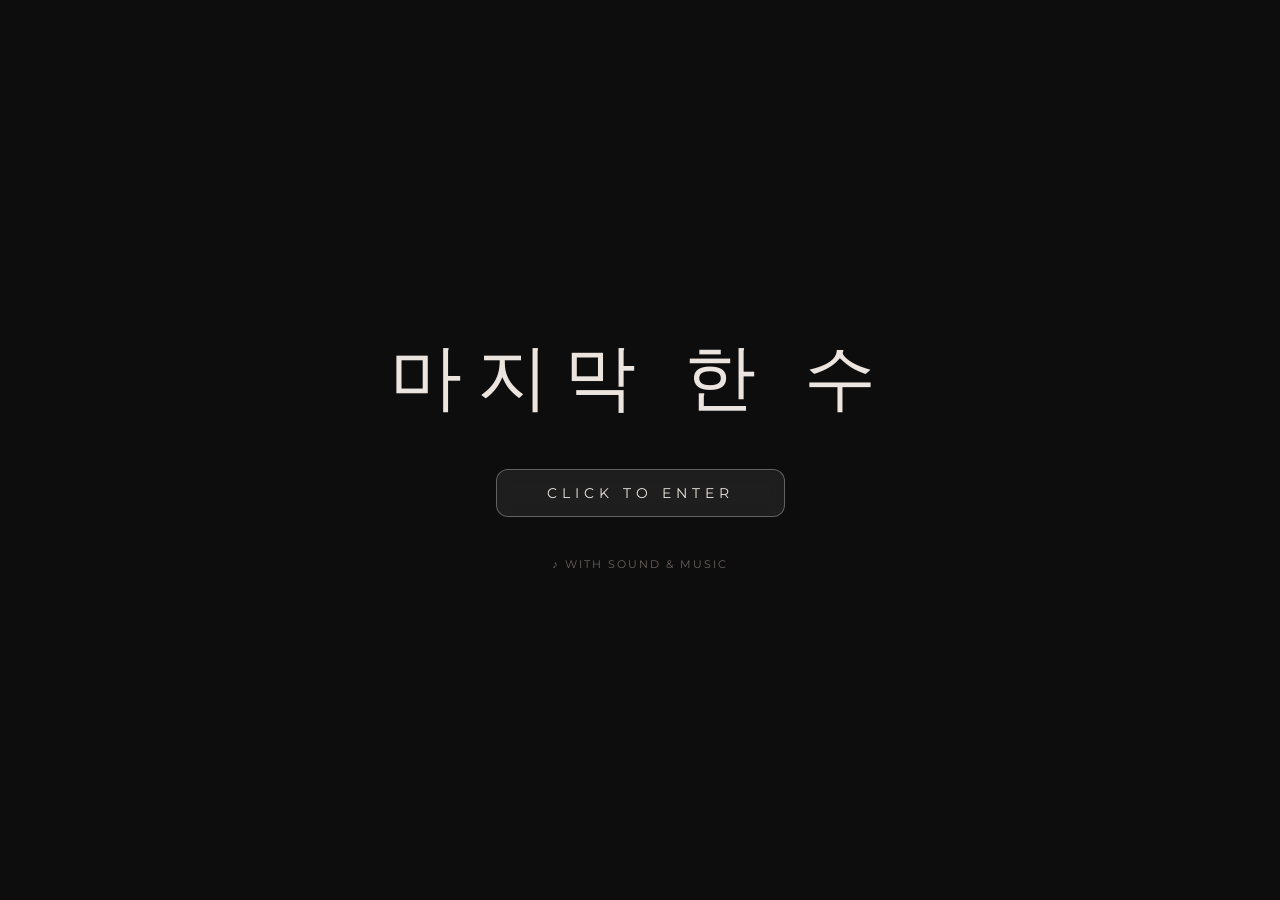
==== commit e61a0a4a: "update" ====
--- a/index.html
+++ b/index.html
@@ -3,7 +3,7 @@
 <head>
     <meta charset="UTF-8">
     <meta name="viewport" content="width=device-width, initial-scale=1.0">
-    <title>最後の一手 —</title>
+    <title>마지막 한 수</title>
     <link href="https://fonts.googleapis.com/css2?family=Cinzel:wght@400;500&family=Montserrat:wght@300;400;500&family=Playfair+Display:ital@1&family=Noto+Serif+JP:wght@300;400;500&display=swap" rel="stylesheet">
     <link rel="stylesheet" href="https://cdnjs.cloudflare.com/ajax/libs/font-awesome/6.4.0/css/all.min.css">
     
--- a/style.css
+++ b/style.css
@@ -90,8 +90,8 @@
 .text-section { display: flex; flex-direction: column; gap: 10px; }
 .algoritma { font-size: 18px; letter-spacing: 12px; font-weight: 300; margin-left: 5px; }
 .minimax {
-    font-family: 'Noto Serif JP', 'Cinzel', serif; font-size: 80px;
-    letter-spacing: 8px; font-weight: 400; line-height: 1; margin-left: 5px;
+    font-family: 'Cinzel', serif; font-size: 80px;
+    letter-spacing: 15px; font-weight: 400; line-height: 1; margin-left: 5px;
 }
 .tic-tac-toe-row { display: flex; align-items: center; gap: 15px; margin-top: 5px; }
 .line { height: 1px; width: 80px; background-color: rgba(236,229,223,0.5); }
@@ -190,11 +190,27 @@
     border-bottom: 1px solid rgba(255,255,255,0.2); padding-bottom: 10px;
 }
 
+/* -----------------------------------------------------------
+   UPDATE BOARD STYLING (FIX RESPONSIVE & GARIS MENANG)
+   ----------------------------------------------------------- */
 .board {
     display: grid; gap: 8px;
     background: rgba(255,255,255,0.1); padding: 15px; border-radius: 10px;
     backdrop-filter: blur(5px); border: 1px solid rgba(255,255,255,0.2);
-}
+    
+    position: relative; /* Fix garis coretan menang terbang keluar layar */
+    width: 100%;
+    max-width: 450px;
+    aspect-ratio: 1 / 1; 
+}
+
+#preview-board {
+    position: relative;
+    width: 100%;
+    max-width: 320px;
+    aspect-ratio: 1 / 1;
+}
+
 .cell {
     background: rgba(0,0,0,0.5); display: flex;
     justify-content: center; align-items: center;
@@ -204,6 +220,11 @@
 .cell:hover { background: rgba(255,255,255,0.1); }
 .cell.x { color: #e74c3c; }
 .cell.o { color: #3498db; }
+
+/* Mengatur ukuran font dinamis tergantung 3x3, 5x5, atau 6x6 */
+.board.size-3 .cell { font-size: clamp(40px, 12vw, 85px); }
+.board.size-5 .cell { font-size: clamp(24px, 7vw, 50px); }
+.board.size-6 .cell { font-size: clamp(18px, 5vw, 42px); }
 
 /* ============================================================
    PION POP-IN ANIMATION
@@ -244,8 +265,8 @@
 #splash-screen.fade-out { opacity: 0; pointer-events: none; }
 
 .splash-title {
-    font-family: 'Noto Serif JP', serif; font-size: 72px;
-    letter-spacing: 8px; color: #ece5df; text-align: center; font-weight: 400;
+    font-family: 'Cinzel', serif; font-size: 72px;
+    letter-spacing: 15px; color: #ece5df; text-align: center;
 }
 .splash-sub {
     font-size: 13px; letter-spacing: 8px; color: #a89f98;
@@ -325,7 +346,8 @@
         padding: 8px; gap: 5px; box-sizing: border-box;
     }
 
-    .cell { font-size: clamp(14px, 6vw, 36px) !important; border-radius: 3px; }
+    /* BARIS INI TELAH DIHAPUS (Font cell jadi mengikuti kelas size dinamis) */
+    /* .cell { font-size: clamp(14px, 6vw, 36px) !important; border-radius: 3px; } */
 
     #match-winner-text { font-size: 36px !important; }
 }
@@ -872,342 +894,15 @@
 }
 
 /* ============================================================
-   CREDITS SCREEN — LUXU STUDIO PREMIUM
-   ============================================================ */
+   FITUR FIX 4: SOLUSI BUG TOMBOL BACK DI CREDIT
+   ============================================================ */
+/* Masalah utama tombol back macet karena ditimpa element penutup transparan */
 #credits-screen {
-    /* Full screen overlay — bukan pakai ui-container */
-    position: fixed;
-    top: 0; left: 0;
-    width: 100vw; height: 100vh;
-    background: rgba(6, 5, 3, 0.96);
-    backdrop-filter: blur(20px);
-    -webkit-backdrop-filter: blur(20px);
-    z-index: 500;
-    display: flex;
-    align-items: stretch;
-    justify-content: center;
-    animation: crFadeIn 0.5s ease forwards;
-}
-#credits-screen.hidden {
-    display: none !important;
+    z-index: 200 !important; /* Naikkan layer di atas kontrol audio & overlay */
 }
 #credits-screen .menu-btn {
     position: relative;
-    z-index: 510 !important;
-}
-@keyframes crFadeIn {
-    from { opacity: 0; }
-    to   { opacity: 1; }
-}
-
-/* Scrollable wrapper */
-.cr-scroll {
-    width: 100%;
-    height: 100%;
-    overflow-y: auto;
-    overflow-x: hidden;
-    display: flex;
-    justify-content: center;
-    padding: 32px 24px 48px;
-    box-sizing: border-box;
-    scrollbar-width: thin;
-    scrollbar-color: rgba(200,170,120,0.25) transparent;
-}
-.cr-scroll::-webkit-scrollbar { width: 3px; }
-.cr-scroll::-webkit-scrollbar-thumb { background: rgba(200,170,120,0.3); border-radius: 4px; }
-
-.cr-inner {
-    width: 100%;
-    max-width: 640px;
-    display: flex;
-    flex-direction: column;
-}
-
-/* Fade-up animation */
-@keyframes crUp {
-    from { opacity: 0; transform: translateY(20px); }
-    to   { opacity: 1; transform: translateY(0); }
-}
-.cr-anim {
-    animation: crUp 0.6s cubic-bezier(0.22,1,0.36,1) both;
-}
-
-/* Glowing section divider */
-.cr-divider {
-    height: 1px;
-    background: linear-gradient(90deg, transparent, rgba(200,165,110,0.4) 50%, transparent);
-    box-shadow: 0 0 10px rgba(200,160,90,0.15);
-    margin: 0;
-    flex-shrink: 0;
-}
-
-/* Generic block */
-.cr-block {
-    padding: 24px 20px;
-}
-
-/* ── STUDIO ── */
-.cr-studio {
-    display: flex;
-    flex-direction: column;
-    align-items: center;
-    text-align: center;
-    animation: crUp 0.8s cubic-bezier(0.22,1,0.36,1) both;
-    padding-top: 8px;
-    padding-bottom: 24px;
-}
-.cr-logo {
-    font-family: 'Cinzel', serif;
-    font-size: clamp(48px, 9vw, 80px);
-    font-weight: 500;
-    letter-spacing: 0.28em;
-    color: #fff;
-    line-height: 1;
-    text-shadow: 0 0 40px rgba(220,175,110,0.45), 0 0 80px rgba(200,150,80,0.2);
-}
-.cr-logo-sub {
-    font-family: 'Cinzel', serif;
-    font-size: clamp(11px, 2vw, 17px);
-    letter-spacing: 0.6em;
-    color: rgba(210,190,160,0.7);
-    margin-top: 2px;
-    margin-left: 0.6em;
-}
-.cr-glow-line {
-    width: 60px; height: 1px;
-    margin: 18px auto 16px;
-    background: linear-gradient(90deg, transparent, rgba(220,175,110,0.8), transparent);
-    box-shadow: 0 0 12px rgba(210,165,90,0.5);
-}
-.cr-studio-type {
-    font-family: 'Montserrat', sans-serif;
-    font-size: 9.5px;
-    letter-spacing: 0.35em;
-    text-transform: uppercase;
-    color: rgba(190,175,155,0.6);
-    margin-bottom: 12px;
-}
-.cr-studio-quote {
-    font-family: 'Playfair Display', serif;
-    font-style: italic;
-    font-size: clamp(12px, 1.8vw, 14px);
-    color: rgba(215,205,190,0.75);
-    line-height: 1.7;
-    max-width: 340px;
-}
-
-/* ── SECTION LABEL ── */
-.cr-label {
-    font-family: 'Montserrat', sans-serif;
-    font-size: 9.5px;
-    font-weight: 600;
-    letter-spacing: 0.42em;
-    color: rgba(200,165,110,0.7);
-    text-transform: uppercase;
-    margin-bottom: 14px;
-    display: flex;
-    align-items: center;
-    gap: 12px;
-}
-.cr-label::after {
-    content: '';
-    flex: 1;
-    height: 1px;
-    background: linear-gradient(90deg, rgba(200,165,110,0.3), transparent);
-}
-
-/* ── PROJECT CARDS ── */
-.cr-cards {
-    display: grid;
-    grid-template-columns: 1fr 1fr;
-    gap: 10px;
-}
-.cr-card {
-    background: rgba(255,255,255,0.04);
-    border: 1px solid rgba(255,255,255,0.08);
-    border-radius: 10px;
-    padding: 14px;
-    display: flex;
-    align-items: center;
-    gap: 12px;
-    transition: background 0.3s, transform 0.3s, box-shadow 0.3s;
-    cursor: default;
-}
-.cr-card:hover {
-    background: rgba(255,255,255,0.08);
-    transform: translateY(-3px);
-    box-shadow: 0 8px 20px rgba(0,0,0,0.35);
-}
-.cr-card-icon {
-    width: 34px; height: 34px;
-    border-radius: 8px;
-    background: rgba(210,165,90,0.08);
-    border: 1px solid rgba(210,165,90,0.18);
-    display: flex; align-items: center; justify-content: center;
-    font-size: 15px;
-    color: rgba(215,175,120,0.85);
-    flex-shrink: 0;
-}
-.cr-card-text {
-    font-family: 'Montserrat', sans-serif;
-    font-size: 11px;
-    color: rgba(210,200,185,0.85);
-    line-height: 1.45;
-}
-
-/* ── TECH PILLS ── */
-.cr-pills {
-    display: flex;
-    flex-wrap: wrap;
-    gap: 9px;
-}
-.cr-pill {
-    font-family: 'Montserrat', sans-serif;
-    font-size: 11px;
-    font-weight: 500;
-    letter-spacing: 0.1em;
-    color: rgba(215,205,190,0.85);
-    background: rgba(255,255,255,0.05);
-    border: 1px solid rgba(255,255,255,0.1);
-    border-radius: 50px;
-    padding: 7px 16px;
-    display: flex; align-items: center; gap: 8px;
-    transition: background 0.25s, box-shadow 0.25s, transform 0.25s;
-}
-.cr-pill:hover {
-    background: rgba(210,160,80,0.12);
-    border-color: rgba(210,160,80,0.35);
-    box-shadow: 0 0 14px rgba(210,155,70,0.18);
-    transform: translateY(-2px);
-}
-.cr-dot {
-    width: 5px; height: 5px;
-    border-radius: 50%;
-    background: rgba(215,175,110,0.85);
-    box-shadow: 0 0 6px rgba(210,165,90,0.6);
-    flex-shrink: 0;
-}
-
-/* ── AUDIO & VISUAL ── */
-.cr-av {
-    display: grid;
-    grid-template-columns: 1fr 1fr;
-    gap: 12px;
-}
-.cr-av-item {
-    display: flex;
-    flex-direction: column;
-    align-items: center;
-    text-align: center;
-    gap: 8px;
-    padding: 14px 10px;
-    background: rgba(255,255,255,0.03);
-    border: 1px solid rgba(255,255,255,0.07);
-    border-radius: 10px;
-    transition: background 0.3s, transform 0.3s;
-}
-.cr-av-item:hover {
-    background: rgba(255,255,255,0.07);
-    transform: translateY(-3px);
-}
-.cr-av-icon {
-    width: 38px; height: 38px;
-    border-radius: 50%;
-    background: rgba(210,155,80,0.08);
-    border: 1px solid rgba(210,155,80,0.2);
-    display: flex; align-items: center; justify-content: center;
-    font-size: 15px;
-    color: rgba(215,175,115,0.85);
-}
-.cr-av-label {
-    font-family: 'Montserrat', sans-serif;
-    font-size: 10.5px;
-    color: rgba(205,195,180,0.8);
-    line-height: 1.4;
-}
-
-/* ── SPECIAL THANKS ── */
-.cr-thanks {
-    display: flex;
-    flex-direction: column;
-    gap: 6px;
-}
-.cr-thanks-item {
-    font-family: 'Montserrat', sans-serif;
-    font-size: 12px;
-    font-weight: 300;
-    color: rgba(210,200,185,0.8);
-    padding: 9px 16px;
-    background: rgba(255,255,255,0.03);
-    border-left: 2px solid rgba(210,165,90,0.4);
-    border-radius: 0 6px 6px 0;
-    letter-spacing: 0.06em;
-    transition: background 0.25s, border-color 0.25s, transform 0.25s;
-}
-.cr-thanks-item:hover {
-    background: rgba(210,155,70,0.07);
-    border-left-color: rgba(210,165,90,0.85);
-    transform: translateX(5px);
-}
-
-/* ── VERSION ── */
-.cr-version {
-    font-family: 'Cinzel', serif;
-    font-size: clamp(22px, 5vw, 36px);
-    letter-spacing: 0.2em;
-    color: rgba(255,255,255,0.9);
-    text-shadow: 0 0 24px rgba(215,175,110,0.3);
-    margin-bottom: 10px;
-}
-.cr-build {
-    font-family: 'Montserrat', sans-serif;
-    font-size: 10px;
-    letter-spacing: 0.38em;
-    color: rgba(195,170,140,0.55);
-    text-transform: uppercase;
-}
-
-/* ── FINAL MESSAGE ── */
-.cr-final {
-    display: flex;
-    flex-direction: column;
-    align-items: center;
-    text-align: center;
-    gap: 12px;
-    padding-bottom: 8px;
-}
-.cr-final-big {
-    font-family: 'Playfair Display', serif;
-    font-style: italic;
-    font-size: clamp(20px, 4vw, 30px);
-    color: rgba(240,228,210,0.95);
-    text-shadow: 0 0 30px rgba(215,175,110,0.45);
-    line-height: 1.4;
-}
-.cr-final-studio {
-    font-family: 'Cinzel', serif;
-    font-size: 10px;
-    letter-spacing: 0.38em;
-    color: rgba(195,170,135,0.5);
-}
-
-/* ── BACK BUTTON ── */
-.cr-back {
-    display: flex;
-    justify-content: center;
-    padding: 20px 0 8px;
-}
-
-/* ── MOBILE ── */
-@media (max-width: 560px) {
-    .cr-scroll { padding: 20px 14px 40px; }
-    .cr-block { padding: 20px 12px; }
-    .cr-cards { grid-template-columns: 1fr; }
-    .cr-av { grid-template-columns: 1fr 1fr; }
-    .cr-logo { font-size: 44px; }
-}
-@media (max-width: 360px) {
-    .cr-av { grid-template-columns: 1fr; }
+    z-index: 210 !important; /* Pastikan tombol menangkap sentuhan/klik penuh */
 }
 
 /* ============================================================
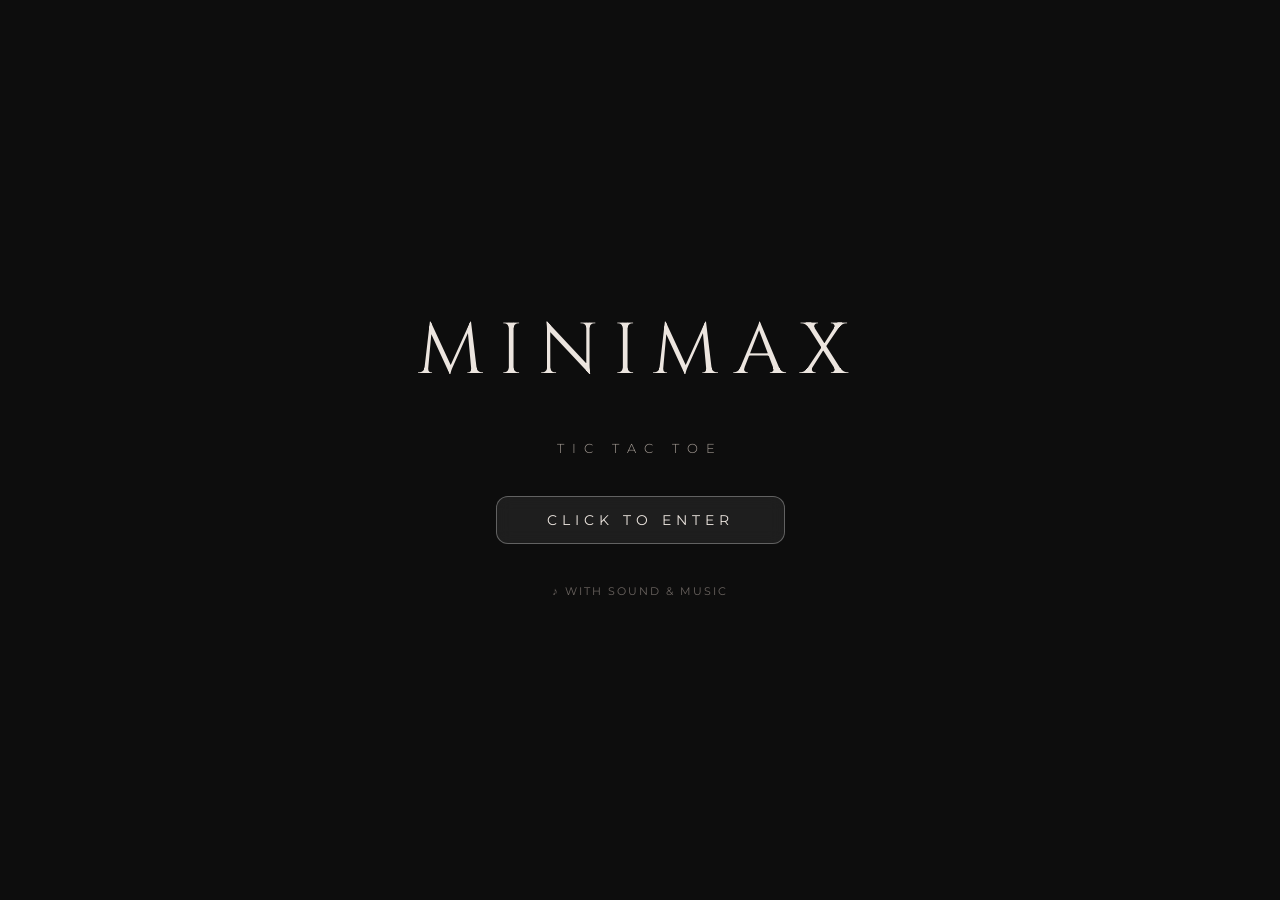
==== commit cec08704: "Revert" ====
--- a/index.html
+++ b/index.html
@@ -3,8 +3,8 @@
 <head>
     <meta charset="UTF-8">
     <meta name="viewport" content="width=device-width, initial-scale=1.0">
-    <title>마지막 한 수</title>
-    <link href="https://fonts.googleapis.com/css2?family=Cinzel:wght@400;500&family=Montserrat:wght@300;400;500&family=Playfair+Display:ital@1&family=Noto+Serif+JP:wght@300;400;500&display=swap" rel="stylesheet">
+    <title>Minimax Tic Tac Toe</title>
+    <link href="https://fonts.googleapis.com/css2?family=Cinzel:wght@400;500&family=Montserrat:wght@300;400;500&family=Playfair+Display:ital@1&display=swap" rel="stylesheet">
     <link rel="stylesheet" href="https://cdnjs.cloudflare.com/ajax/libs/font-awesome/6.4.0/css/all.min.css">
     
     <script src="https://sdk.crazygames.com/crazygames-sdk-v3.js"></script>
@@ -14,7 +14,8 @@
 <body>
 
     <div id="splash-screen" onclick="enterGame()">
-        <div class="splash-title">마지막 한 수</div>
+        <div class="splash-title">MINIMAX</div>
+        <div class="splash-sub">TIC TAC TOE</div>
         <div class="splash-btn">CLICK TO ENTER</div>
         <div class="splash-note">♪ WITH SOUND &amp; MUSIC</div>
     </div>
@@ -43,10 +44,11 @@
 
         <div id="lobby-screen" class="ui-container">
             <div class="text-section">
-                <div class="minimax">마지막 한 수</div>
+                <div class="algoritma">ALGORITMA</div>
+                <div class="minimax">MINIMAX</div>
                 <div class="tic-tac-toe-row">
                     <div class="line"></div>
-                    <div class="tic-tac-toe">THE LAST MOVE</div>
+                    <div class="tic-tac-toe">TIC TAC TOE</div>
                     <div class="line"></div>
                 </div>
                 <div class="tagline" style="margin-top: 15px;">Make your move. Victory in a line.</div>
@@ -139,8 +141,8 @@
                     <div class="setting-item" style="margin-top:20px;">
                         <span class="setting-label">ABOUT THE ALGORITHM</span>
                         <div class="info-box">
-                            <b>MINIMAX:</b> A recursive algorithm that searches for the optimal move by minimizing the chance of the maximum loss. Perfect for a 3x3 board.<br><br>
-                            <b>HEURISTIC:</b> Used on larger boards to evaluate position scores without having to explore all possible moves, maintaining smooth performance.
+                            <b>MINIMAX:</b> Algoritma rekursif yang mencari langkah optimal dengan meminimalkan kemungkinan kerugian maksimal. Sempurna untuk papan 3x3.<br><br>
+                            <b>HEURISTIC:</b> Digunakan pada papan besar untuk mengevaluasi skor posisi tanpa harus menelusuri seluruh kemungkinan langkah, menjaga performa tetap lancar.
                         </div>
                     </div>
                 </div>
@@ -181,97 +183,49 @@
             </div>
         </div>
 
-        <div id="credits-screen" class="hidden">
-            <div class="cr-scroll">
-                <div class="cr-inner">
-
-                    <!-- STUDIO -->
-                    <div class="cr-block cr-studio">
-                        <div class="cr-logo">LUXU</div>
-                        <div class="cr-logo-sub">STUDIO</div>
-                        <div class="cr-glow-line"></div>
-                        <div class="cr-studio-type">Independent Interactive Entertainment</div>
-                        <div class="cr-studio-quote">"Crafted with passion and minimalist strategy design."</div>
-                    </div>
-
-                    <div class="cr-divider"></div>
-
-                    <!-- PROJECT OVERVIEW -->
-                    <div class="cr-block cr-anim" style="animation-delay:.1s">
-                        <div class="cr-label">PROJECT OVERVIEW</div>
-                        <div class="cr-cards">
-                            <div class="cr-card"><div class="cr-card-icon"><i class="fas fa-brain"></i></div><div class="cr-card-text">AI-Powered Tic Tac Toe Experience</div></div>
-                            <div class="cr-card"><div class="cr-card-icon"><i class="fas fa-chess"></i></div><div class="cr-card-text">Inspired by Strategic Gameplay Systems</div></div>
-                            <div class="cr-card"><div class="cr-card-icon"><i class="fas fa-eye"></i></div><div class="cr-card-text">Focused on Clean Visual Immersion</div></div>
-                            <div class="cr-card"><div class="cr-card-icon"><i class="fas fa-globe"></i></div><div class="cr-card-text">Built for Browser Gaming Platforms</div></div>
-                        </div>
-                    </div>
-
-                    <div class="cr-divider"></div>
-
-                    <!-- TECHNOLOGIES -->
-                    <div class="cr-block cr-anim" style="animation-delay:.2s">
-                        <div class="cr-label">TECHNOLOGIES USED</div>
-                        <div class="cr-pills">
-                            <div class="cr-pill"><span class="cr-dot"></span>HTML5</div>
-                            <div class="cr-pill"><span class="cr-dot"></span>CSS3</div>
-                            <div class="cr-pill"><span class="cr-dot"></span>Vanilla JavaScript</div>
-                            <div class="cr-pill"><span class="cr-dot"></span>Minimax Algorithm</div>
-                            <div class="cr-pill"><span class="cr-dot"></span>CrazyGames SDK</div>
-                        </div>
-                    </div>
-
-                    <div class="cr-divider"></div>
-
-                    <!-- AUDIO & VISUAL -->
-                    <div class="cr-block cr-anim" style="animation-delay:.3s">
-                        <div class="cr-label">AUDIO &amp; VISUAL DIRECTION</div>
-                        <div class="cr-av">
-                            <div class="cr-av-item"><div class="cr-av-icon"><i class="fas fa-headphones"></i></div><div class="cr-av-label">Lo-Fi Ambient Atmosphere</div></div>
-                            <div class="cr-av-item"><div class="cr-av-icon"><i class="fas fa-film"></i></div><div class="cr-av-label">Cinematic Minimalist UI</div></div>
-                            <div class="cr-av-item"><div class="cr-av-icon"><i class="fas fa-satellite"></i></div><div class="cr-av-label">Futuristic Visual Styling</div></div>
-                            <div class="cr-av-item"><div class="cr-av-icon"><i class="fas fa-mobile-alt"></i></div><div class="cr-av-label">Responsive Gameplay Experience</div></div>
-                        </div>
-                    </div>
-
-                    <div class="cr-divider"></div>
-
-                    <!-- SPECIAL THANKS -->
-                    <div class="cr-block cr-anim" style="animation-delay:.4s">
-                        <div class="cr-label">SPECIAL THANKS</div>
-                        <div class="cr-thanks">
-                            <div class="cr-thanks-item">Open Source Community</div>
-                            <div class="cr-thanks-item">Browser Game Developers</div>
-                            <div class="cr-thanks-item">CrazyGames Platform</div>
-                            <div class="cr-thanks-item">Early Playtesters</div>
-                        </div>
-                    </div>
-
-                    <div class="cr-divider"></div>
-
-                    <!-- VERSION -->
-                    <div class="cr-block cr-anim" style="animation-delay:.5s">
-                        <div class="cr-label">VERSION INFO</div>
-                        <div class="cr-version">VERSION 1.0.0</div>
-                        <div class="cr-build">BUILD FOR CRAZYGAMES PLATFORM</div>
-                    </div>
-
-                    <div class="cr-divider"></div>
-
-                    <!-- FINAL MESSAGE -->
-                    <div class="cr-block cr-final cr-anim" style="animation-delay:.6s">
-                        <div class="cr-final-big">"Every move matters."</div>
-                        <div class="cr-final-studio">— LUXU STUDIO</div>
-                    </div>
-
-                    <!-- BACK BUTTON -->
-                    <div class="cr-back">
-                        <button class="menu-btn" onclick="closeCredits()">
+        <div id="credits-screen" class="ui-container hidden">
+            <div class="text-section">
+                <div class="minimax" style="font-size:50px;">CREDITS</div>
+                <div class="tagline">The minds behind the machine</div>
+            </div>
+            <div class="settings-content">
+                <div class="settings-column">
+                    <div class="setting-item">
+                        <span class="setting-label">THE TEAM</span>
+                        <div class="info-box" style="display:flex;flex-direction:column;gap:16px;">
+                            <div>
+                                <b style="font-size:15px;">Jeremy</b>
+                                <p style="margin-top:4px;color:#c7bdb7;font-size:12px;">5803025027</p>
+                            </div>
+                            <div>
+                                <b style="font-size:15px;">Phillipo</b>
+                                <p style="margin-top:4px;color:#c7bdb7;font-size:12px;">5803025025</p>
+                            </div>
+                            <div>
+                                <b style="font-size:15px;">Rendra</b>
+                                <p style="margin-top:4px;color:#c7bdb7;font-size:12px;">5803025019</p>
+                            </div>
+                        </div>
+                    </div>
+                </div>
+                <div class="settings-column">
+                    <div class="setting-item">
+                        <span class="setting-label">REPOSITORY</span>
+                        <div class="info-box" style="display:flex;flex-direction:column;gap:12px;">
+                            <p style="font-size:13px;color:#c7bdb7;line-height:1.6;">Open source project built with vanilla HTML, CSS &amp; JavaScript. No frameworks. No dependencies.</p>
+                            <button class="menu-btn" style="width:100%;justify-content:center;"
+                                    onclick="window.open('https://github.com/Bluwww/Tic-Tac-Toe.git','_blank')">
+                                <div class="btn-icon"><i class="fab fa-github"></i></div>
+                                <div class="btn-text-wrapper"><span class="btn-title">VISIT GITHUB</span></div>
+                            </button>
+                        </div>
+                    </div>
+                    <div style="margin-top:auto;">
+                        <button class="menu-btn" style="width:200px;" onclick="closeCredits()">
                             <div class="btn-icon"><i class="fas fa-arrow-left"></i></div>
                             <div class="btn-text-wrapper"><span class="btn-title">BACK</span></div>
                         </button>
                     </div>
-
                 </div>
             </div>
         </div>
--- a/style.css
+++ b/style.css
@@ -190,27 +190,11 @@
     border-bottom: 1px solid rgba(255,255,255,0.2); padding-bottom: 10px;
 }
 
-/* -----------------------------------------------------------
-   UPDATE BOARD STYLING (FIX RESPONSIVE & GARIS MENANG)
-   ----------------------------------------------------------- */
 .board {
     display: grid; gap: 8px;
     background: rgba(255,255,255,0.1); padding: 15px; border-radius: 10px;
     backdrop-filter: blur(5px); border: 1px solid rgba(255,255,255,0.2);
-    
-    position: relative; /* Fix garis coretan menang terbang keluar layar */
-    width: 100%;
-    max-width: 450px;
-    aspect-ratio: 1 / 1; 
-}
-
-#preview-board {
-    position: relative;
-    width: 100%;
-    max-width: 320px;
-    aspect-ratio: 1 / 1;
-}
-
+}
 .cell {
     background: rgba(0,0,0,0.5); display: flex;
     justify-content: center; align-items: center;
@@ -220,11 +204,6 @@
 .cell:hover { background: rgba(255,255,255,0.1); }
 .cell.x { color: #e74c3c; }
 .cell.o { color: #3498db; }
-
-/* Mengatur ukuran font dinamis tergantung 3x3, 5x5, atau 6x6 */
-.board.size-3 .cell { font-size: clamp(40px, 12vw, 85px); }
-.board.size-5 .cell { font-size: clamp(24px, 7vw, 50px); }
-.board.size-6 .cell { font-size: clamp(18px, 5vw, 42px); }
 
 /* ============================================================
    PION POP-IN ANIMATION
@@ -346,8 +325,7 @@
         padding: 8px; gap: 5px; box-sizing: border-box;
     }
 
-    /* BARIS INI TELAH DIHAPUS (Font cell jadi mengikuti kelas size dinamis) */
-    /* .cell { font-size: clamp(14px, 6vw, 36px) !important; border-radius: 3px; } */
+    .cell { font-size: clamp(14px, 6vw, 36px) !important; border-radius: 3px; }
 
     #match-winner-text { font-size: 36px !important; }
 }
